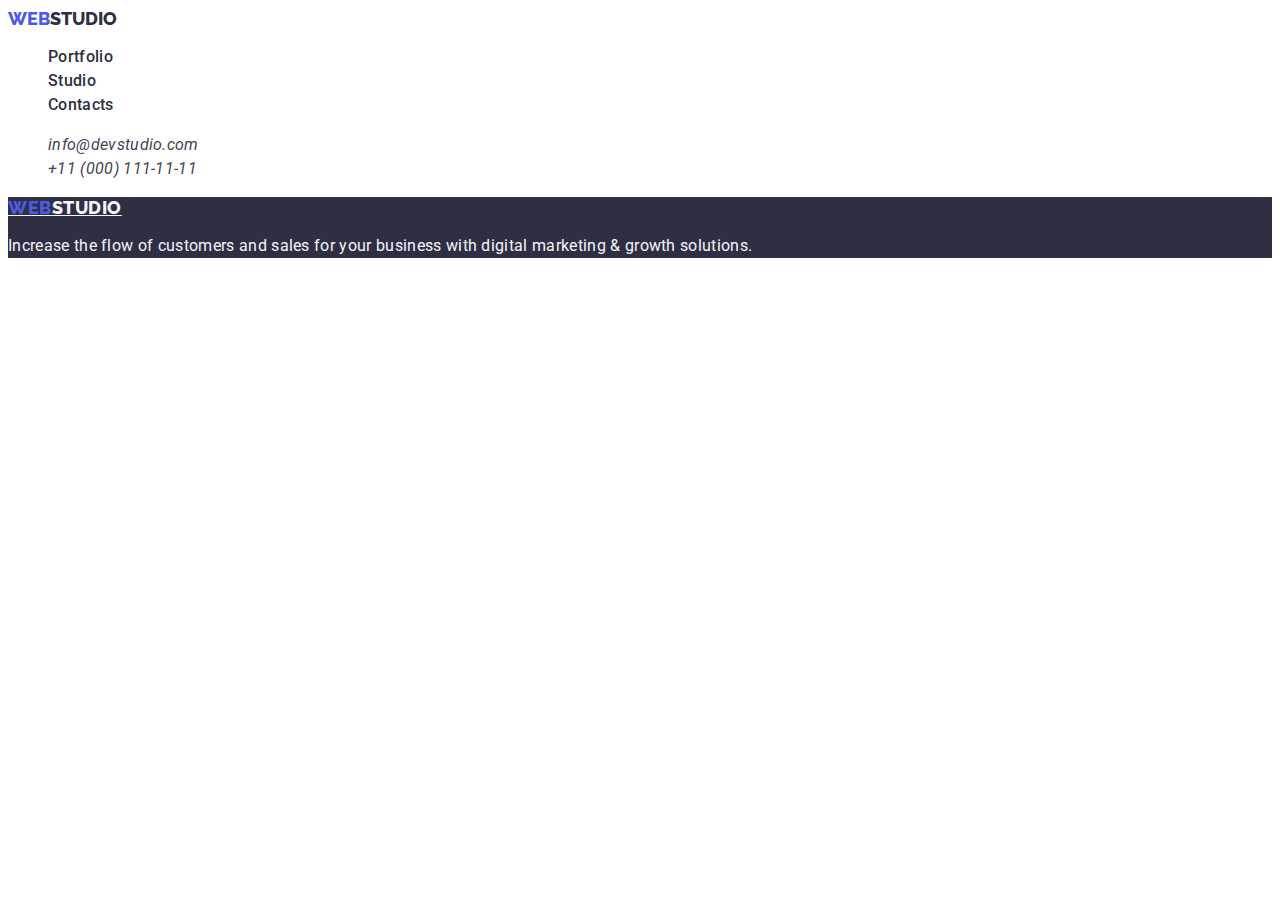
==== portfolio.html @ b65fc281 "first page finished" ====
<!DOCTYPE html>
<html lang="en">
  <head>
    <meta charset="UTF-8" />
    <meta http-equiv="X-UA-Compatible" content="IE=edge" />
    <meta name="viewport" content="width=device-width, initial-scale=1.0" />
    <link rel="preconnect" href="https://fonts.googleapis.com" />
    <link rel="preconnect" href="https://fonts.gstatic.com" crossorigin />
    <link
      href="https://fonts.googleapis.com/css2?family=Raleway:wght@800&family=Roboto:wght@400;500;700&display=swap"
      rel="stylesheet"
    />
    <title>Busines studio</title>
    <link rel="stylesheet" href="./css/styles.css" />
  </head>
  <body>
    <header class="header">
      <nav class="header-navigation">
        <a href="./index.html" class="header-logo link"
          ><span class="logo-span">Web</span>Studio</a
        >
        <ul class="header-menu list">
          <li>
            <a class="header-menu-item link" href="./portfolio.html"
              >Portfolio</a
            >
          </li>
          <li>
            <a class="header-menu-item link" href="./index.html">Studio</a>
          </li>
          <li><a class="header-menu-item link" href="contacts">Contacts</a></li>
        </ul>
      </nav>
      <address>
        <ul class="header-soc list">
          <li class="header-soc-item">
            <a class="header-soc-link link" href="mailto:info@devstudio.com"
              >info@devstudio.com</a
            >
          </li>
          <li class="header-soc-item">
            <a class="header-soc-link link" href="tel:+110001111111"
              >+11 (000) 111-11-11</a
            >
          </li>
        </ul>
      </address>
    </header>

    <main>
      <section class="sorting"></section>
    </main>

    <footer class="footer">
      <a class="footer-logo" href="./index.html"
        ><span class="logo-span">Web</span>Studio</a
      >
      <p class="footer-text">
        Increase the flow of customers and sales for your business with digital
        marketing & growth solutions.
      </p>
    </footer>
  </body>
</html>
---- css/styles.css ----
/* GENERAL */
body {
  font-family: Roboto, sans-serif;
  color: #2e2f42;
}

.link {
  text-decoration: none;
}
.list {
  list-style-type: none;
}

/* HEADER */

.header-logo {
  font-family: 'Raleway';
  font-weight: 800;
  font-size: 18px;
  line-height: 1.17;
  color: #2e2f42;
  text-transform: uppercase;
}
.logo-span {
  color: #4d5ae5;
}

.header-menu-item {
  font-weight: 500;
  font-size: 16px;
  line-height: 1.5;
  letter-spacing: 0.02em;
  color: #2e2f42;
}
.header-menu-item:active {
  color: #404bbf;
}

.header-soc-link {
  font-weight: 400;
  font-size: 16px;
  line-height: 1.5;
  letter-spacing: 0.02em;
  color: #434455;
}
.header-soc-link:active {
  color: #404bbf;
}
/* MAIN */
.hero {
  background-color: #2e2f42;
}
.hero-title {
  font-weight: 700;
  font-size: 56px;
  line-height: 1.07;
  letter-spacing: 0.02em;
  color: #ffffff;
  text-align: center;
}
.hero-btn {
  font-family: inherit;
  font-weight: 500;
  font-size: 16px;
  line-height: 1.5;
  letter-spacing: 0.04em;
  color: #ffffff;
  background-color: #4d5ae5;
  cursor: pointer;
  align-items: center;
}
.hero-btn:hover {
  background-color: #404bbf;
}
.main-subtitle {
  font-weight: 500;
  font-size: 20px;
  line-height: 1.2;
  letter-spacing: 0.02em;
}
.main-item-text {
  font-size: 16px;
  line-height: 1.5;
  letter-spacing: 0.02em;
  color: #434455;
}

.main-title {
  font-weight: 700;
  font-size: 36px;
  line-height: 1.11;
  text-align: center;
  letter-spacing: 0.02em;
  text-transform: capitalize;
}
.activity-title {
  font-weight: 700;
  font-size: 36px;
  line-height: 1.11;
  letter-spacing: 0.02em;
}

.team-subtitle,
.team-text {
  text-align: center;
}
.footer {
  background-color: #2e2f42;
}
.footer-logo {
  font-family: 'Raleway';
  font-weight: 800;
  font-size: 18px;
  line-height: 1.17;
  letter-spacing: 0.03em;
  color: #f4f4fd;
  text-transform: uppercase;
}

.footer-text {
  font-size: 16px;
  line-height: 1.5;
  letter-spacing: 0.02em;
  color: #f4f4fd;
}
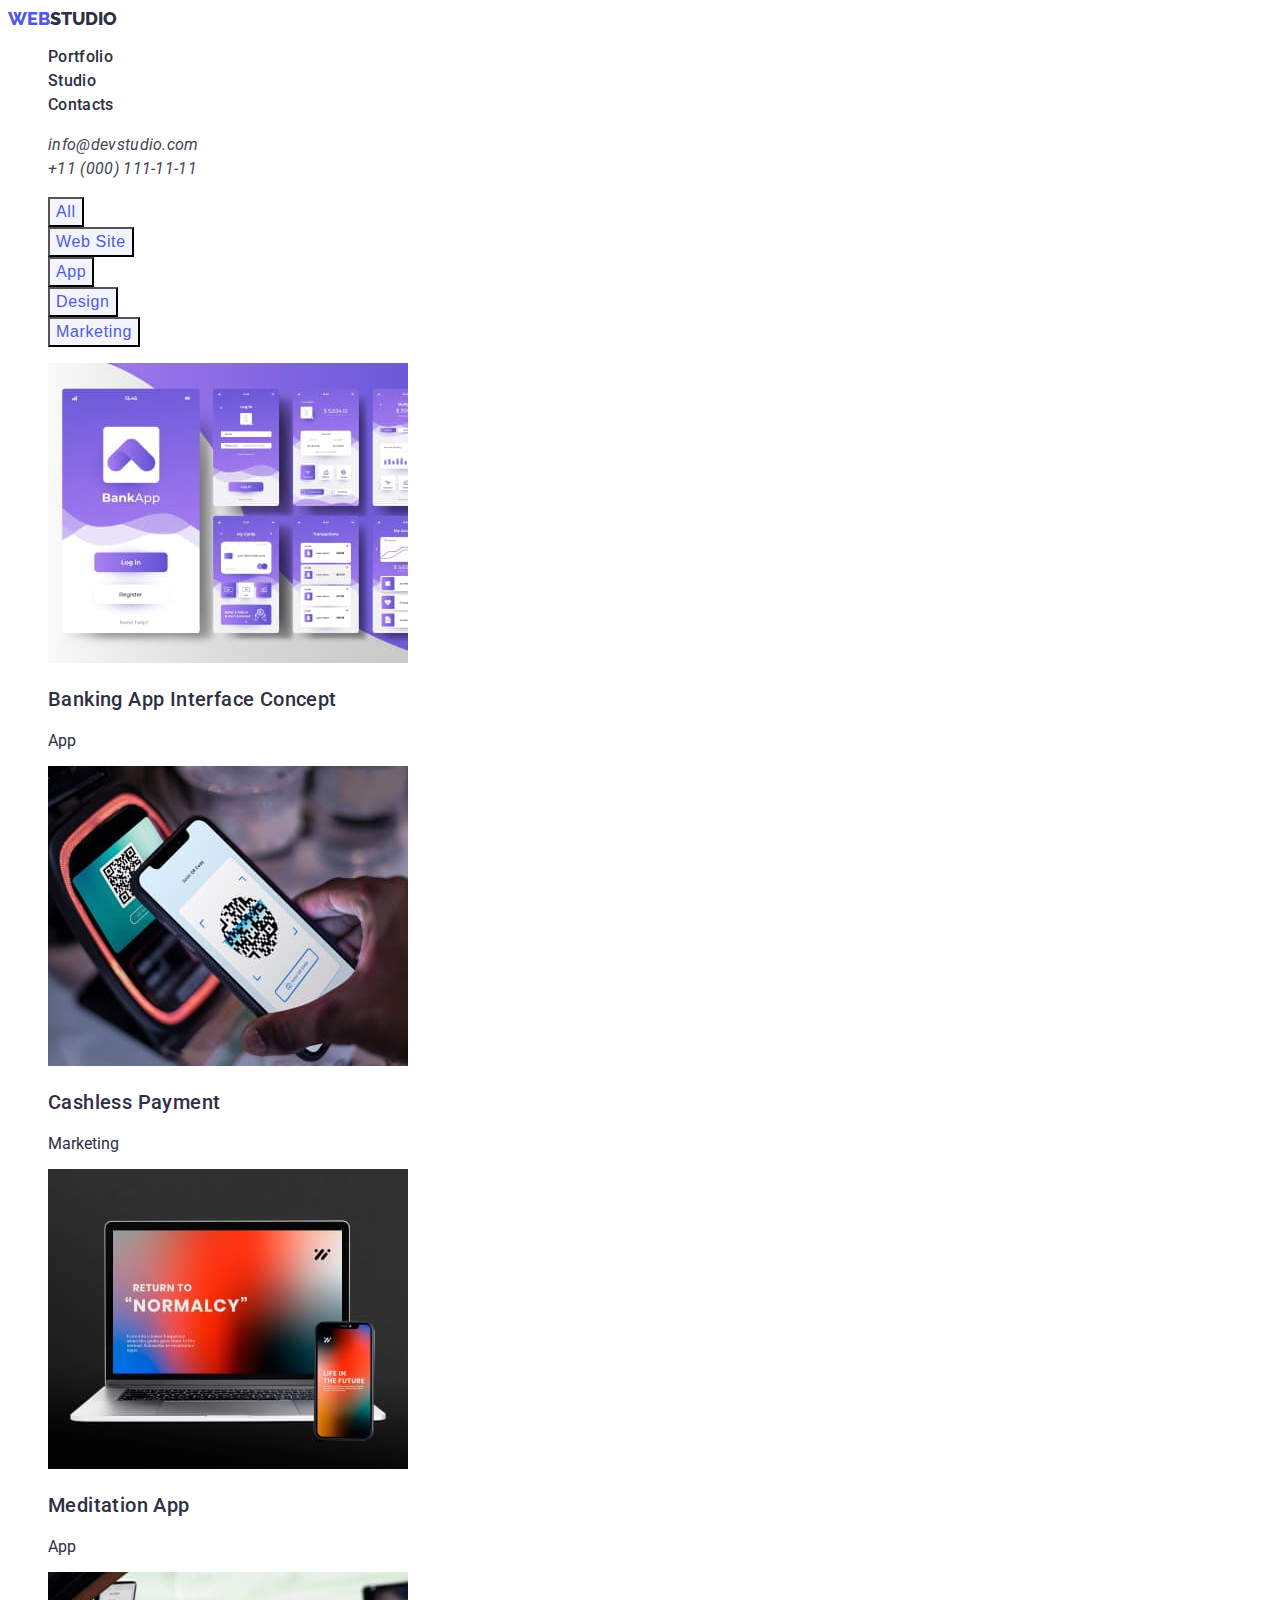
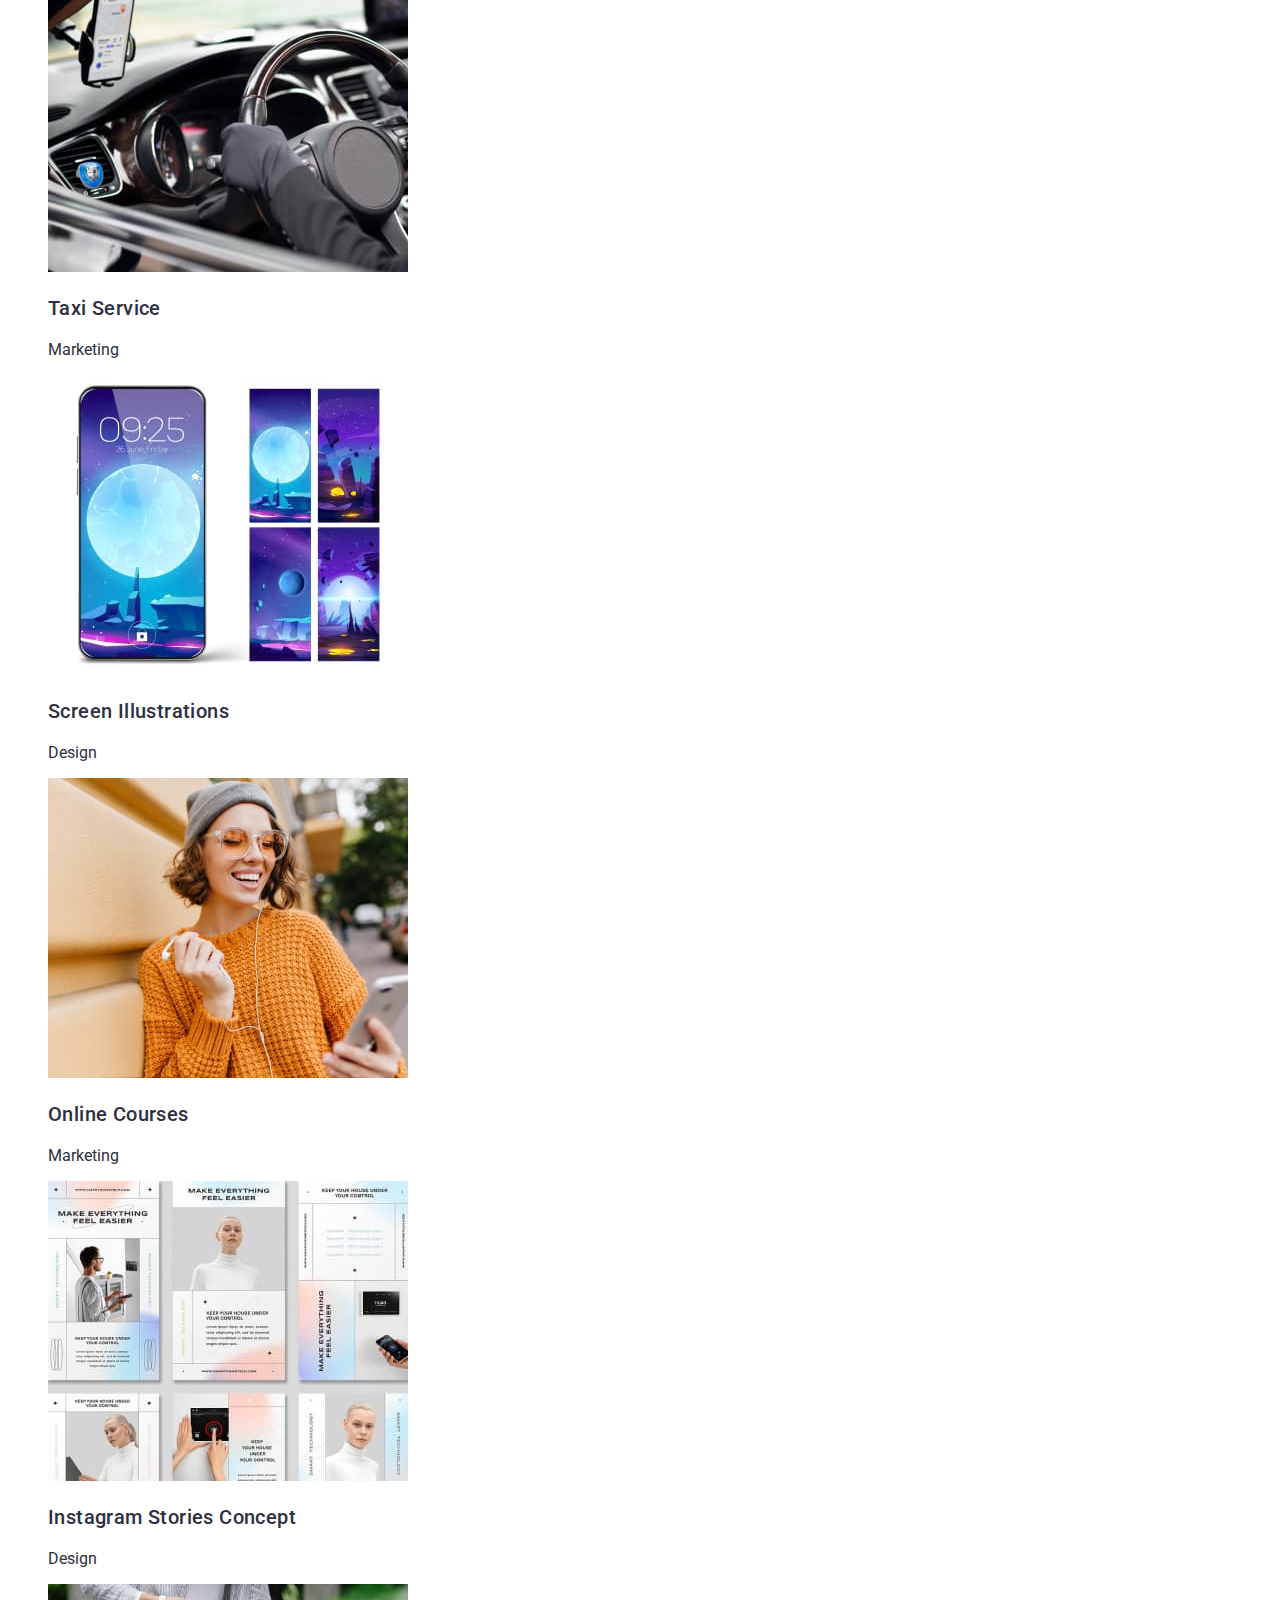
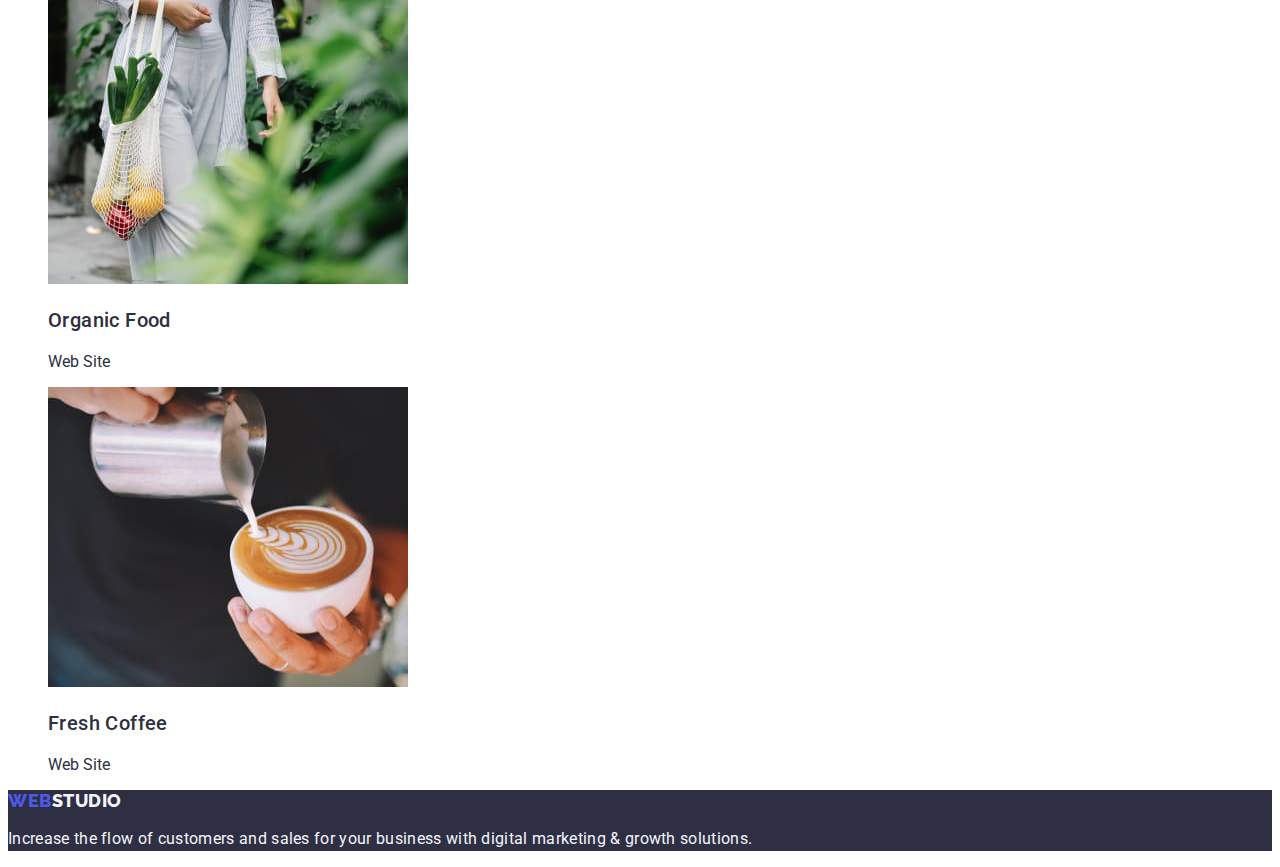
==== commit d18f5390: "final update" ====
--- a/portfolio.html
+++ b/portfolio.html
@@ -48,11 +48,73 @@
     </header>
 
     <main>
-      <section class="sorting"></section>
+      <section class="portfolio">
+        <ul class="portfolio-sorting list">
+          <li><button class="portfolio-btn" type="button">All</button></li>
+          <li>
+            <button class="portfolio-btn" type="button">Web Site</button>
+          </li>
+          <li><button class="portfolio-btn" type="button">App</button></li>
+          <li>
+            <button class="portfolio-btn" type="button">Design</button>
+          </li>
+          <li>
+            <button class="portfolio-btn" type="button">Marketing</button>
+          </li>
+        </ul>
+
+        <ul class="portfolio-list list">
+          <li>
+            <img src="./images/imgport1.jpg" alt="interface" />
+            <h3 class="main-subtitle">Banking App Interface Concept</h3>
+            <p class="main-text">App</p>
+          </li>
+          <li>
+            <img src="./images/imgport.jpg" alt="phone pay" />
+            <h3 class="main-subtitle">Cashless Payment</h3>
+            <p class="main-text">Marketing</p>
+          </li>
+          <li>
+            <img src="./images/imgport2.jpg" alt="devices" />
+            <h3 class="main-subtitle">Meditation App</h3>
+            <p class="main-text">App</p>
+          </li>
+          <li>
+            <img src="./images/imgport4.jpg" alt="car" />
+            <h3 class="main-subtitle">Taxi Service</h3>
+            <p class="main-text">Marketing</p>
+          </li>
+          <li>
+            <img src="./images/imgport5.jpg" alt="wallpaper" />
+            <h3 class="main-subtitle">Screen Illustrations</h3>
+            <p class="main-text">Design</p>
+          </li>
+          <li>
+            <img src="./images/imgport6.jpg" alt="girl talking on the phone " />
+            <h3 class="main-subtitle">Online Courses</h3>
+            <p class="main-text">Marketing</p>
+          </li>
+          <li>
+            <img src="./images/imgport7.jpg" alt="design examle" />
+            <h3 class="main-subtitle">Instagram Stories Concept</h3>
+            <p class="main-text">Design</p>
+          </li>
+          <li>
+            <img src="./images/imgport8.jpg" alt="vegetables" />
+            <h3 class="main-subtitle">Organic Food</h3>
+            <p class="main-text">Web Site</p>
+          </li>
+          <li>
+            <img src="./images/imgport9.jpg" alt="cup of coffee" />
+            <h3 class="main-subtitle">Fresh Coffee</h3>
+            <p class="main-text">Web Site</p>
+          </li>
+        </ul>
+      </section>
     </main>
 
     <footer class="footer">
-      <a class="footer-logo" href="./index.html"
+      <a class="footer-logo link" href="./index.html"
         ><span class="logo-span">Web</span>Studio</a
       >
       <p class="footer-text">
--- a/css/styles.css
+++ b/css/styles.css
@@ -123,3 +123,26 @@
   letter-spacing: 0.02em;
   color: #f4f4fd;
 }
+
+/* PORTFOLIO */
+
+.portfolio {
+}
+.portfolio-sorting {
+}
+
+.portfolio-btn {
+  font-weight: 500;
+  font-size: 16px;
+  line-height: 1.5;
+  text-align: center;
+  letter-spacing: 0.04em;
+  color: #4d5ae5;
+  background-color: #f4f4fd;
+  cursor: pointer;
+}
+
+.portfolio-btn:hover {
+  color: #ffffff;
+  background-color: #404bbf;
+}
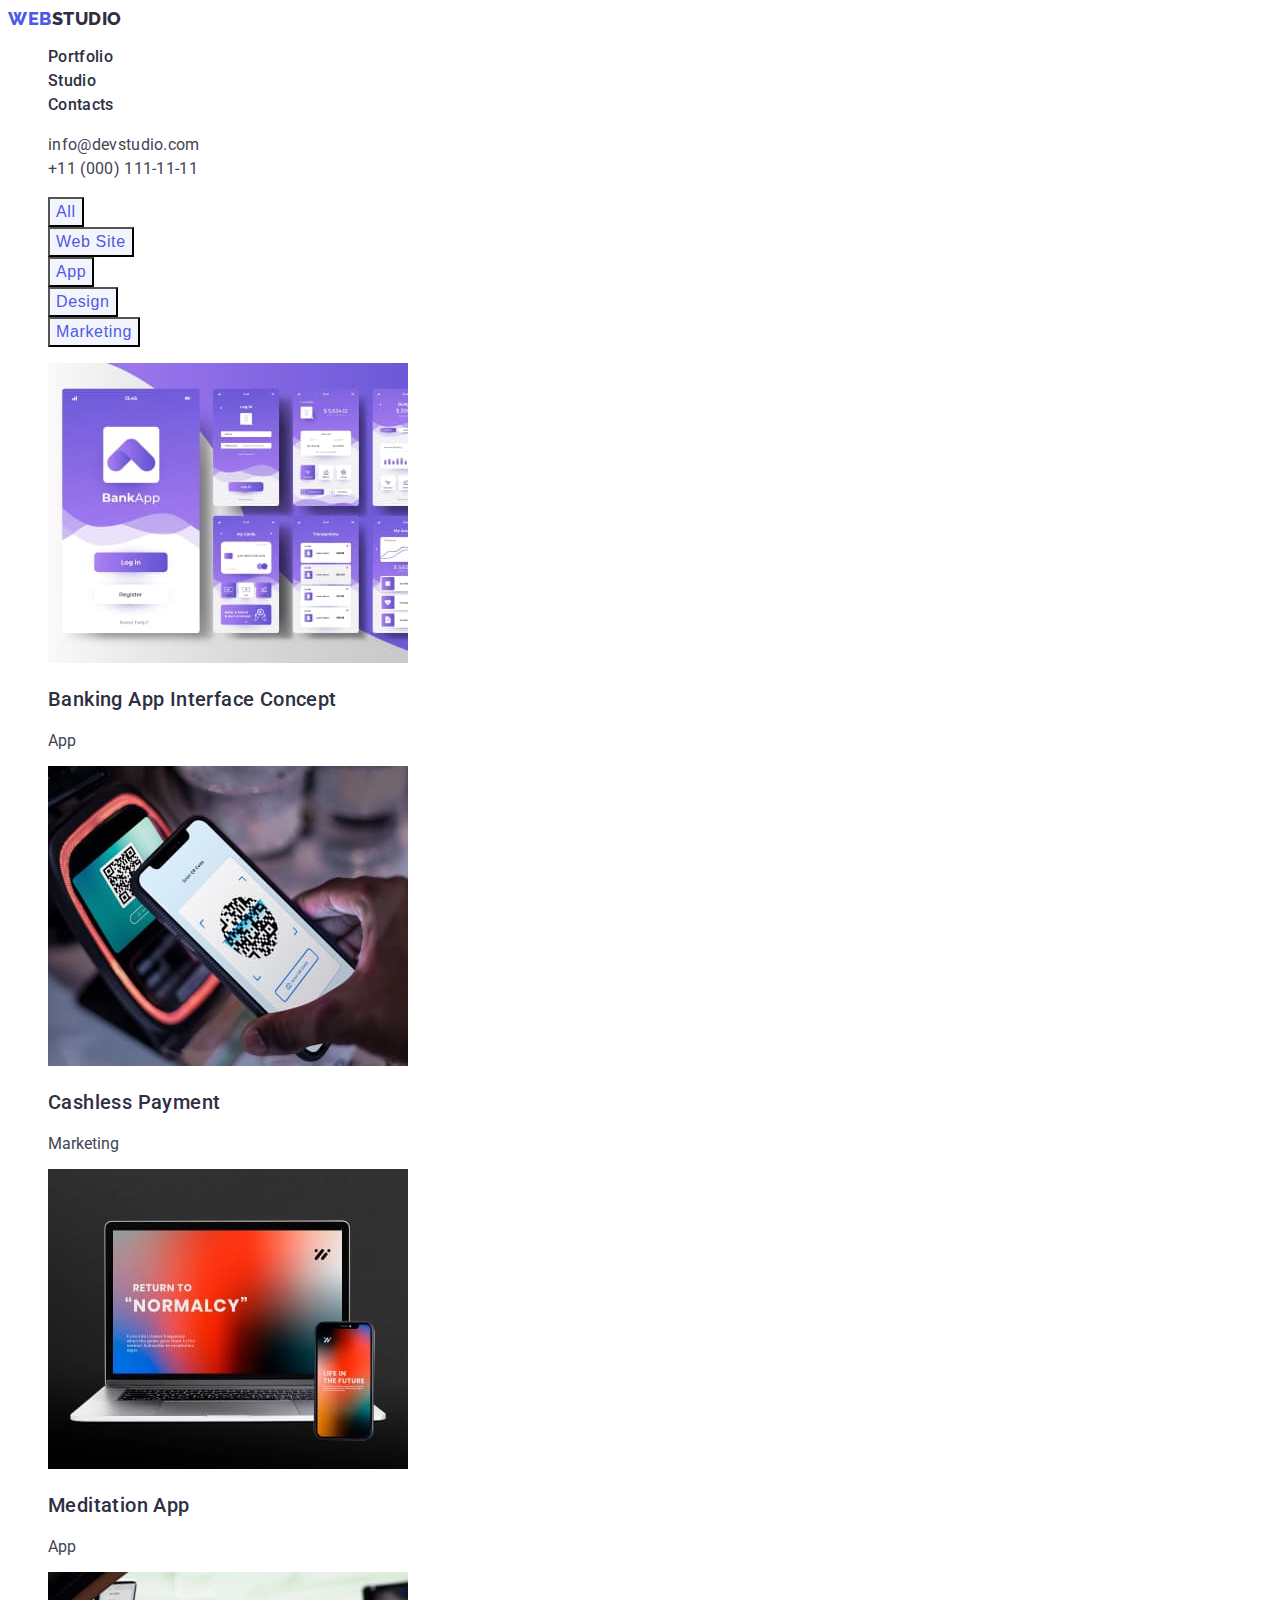
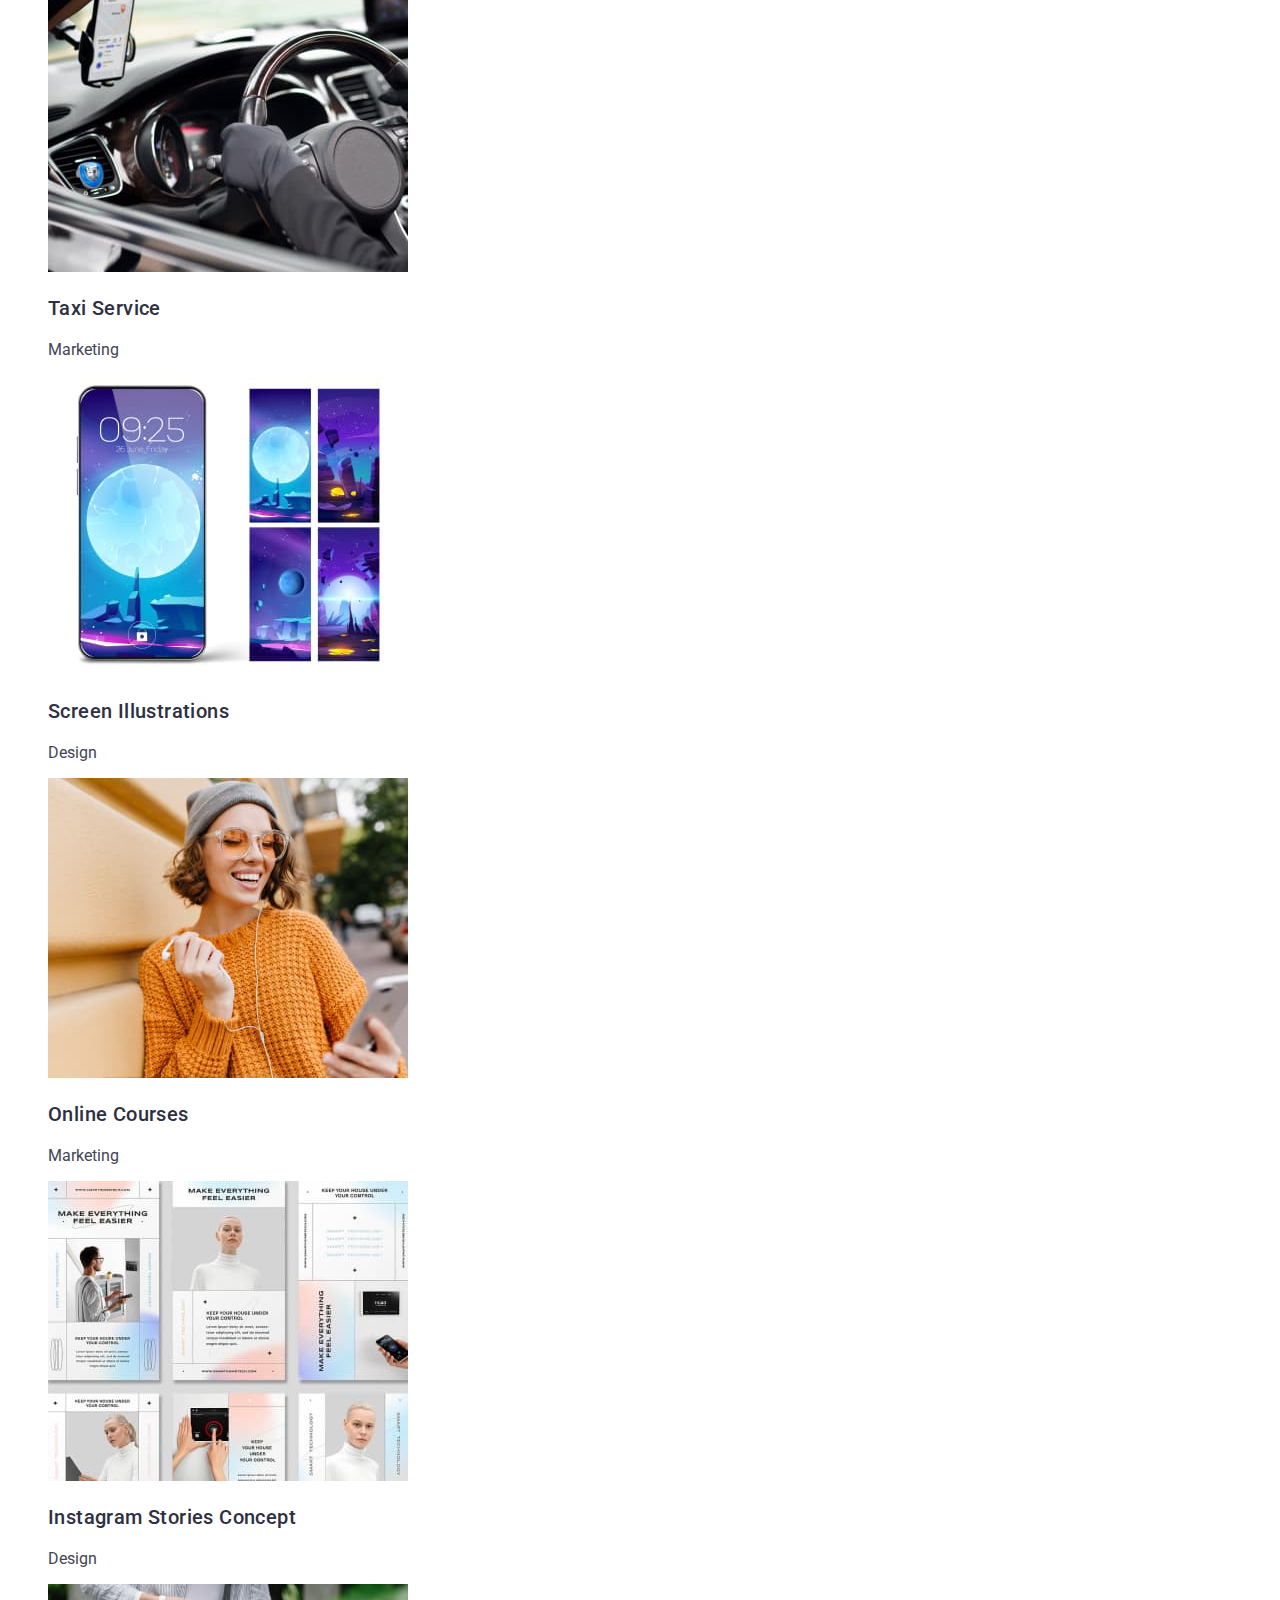
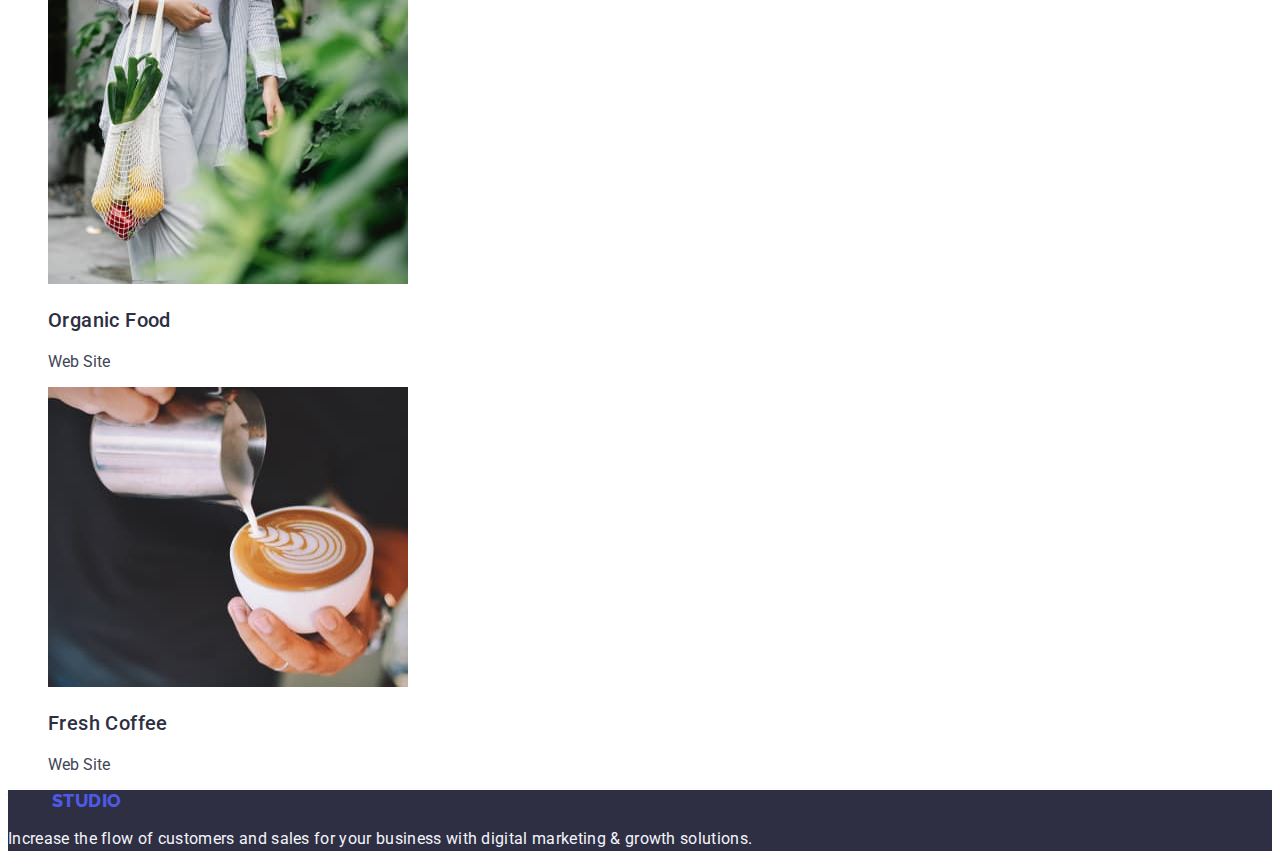
==== commit 2d67af6e: "finale update 2.0" ====
--- a/portfolio.html
+++ b/portfolio.html
@@ -17,7 +17,7 @@
     <header class="header">
       <nav class="header-navigation">
         <a href="./index.html" class="header-logo link"
-          ><span class="logo-span">Web</span>Studio</a
+          >Web<span class="logo-span">Studio</span></a
         >
         <ul class="header-menu list">
           <li>
@@ -28,10 +28,10 @@
           <li>
             <a class="header-menu-item link" href="./index.html">Studio</a>
           </li>
-          <li><a class="header-menu-item link" href="contacts">Contacts</a></li>
+          <li><a class="header-menu-item link" href="">Contacts</a></li>
         </ul>
       </nav>
-      <address>
+      <address class="address">
         <ul class="header-soc list">
           <li class="header-soc-item">
             <a class="header-soc-link link" href="mailto:info@devstudio.com"
@@ -48,6 +48,7 @@
     </header>
 
     <main>
+      <h1 style="display: none">title</h1>
       <section class="portfolio">
         <ul class="portfolio-sorting list">
           <li><button class="portfolio-btn" type="button">All</button></li>
--- a/css/styles.css
+++ b/css/styles.css
@@ -1,7 +1,13 @@
 /* GENERAL */
+:root {
+  --interactive-color: #404bbf;
+  --title-text-color: #2e2f42;
+}
+
 body {
   font-family: Roboto, sans-serif;
-  color: #2e2f42;
+  color: #434455;
+  background-color: #ffffff;
 }
 
 .link {
@@ -14,15 +20,16 @@
 /* HEADER */
 
 .header-logo {
-  font-family: 'Raleway';
+  font-family: 'Raleway', sans-serif;
   font-weight: 800;
   font-size: 18px;
   line-height: 1.17;
-  color: #2e2f42;
+  letter-spacing: 0.03em;
+  color: #4d5ae5;
   text-transform: uppercase;
 }
 .logo-span {
-  color: #4d5ae5;
+  color: var(--title-text-color);
 }
 
 .header-menu-item {
@@ -30,12 +37,19 @@
   font-size: 16px;
   line-height: 1.5;
   letter-spacing: 0.02em;
-  color: #2e2f42;
+  color: var(--title-text-color);
 }
-.header-menu-item:active {
-  color: #404bbf;
+.header-menu-item:hover {
+  color: var(--interactive-color);
 }
 
+.header-menu-item:active {
+  color: var(--interactive-color);
+}
+
+.address {
+  font-style: normal;
+}
 .header-soc-link {
   font-weight: 400;
   font-size: 16px;
@@ -43,12 +57,15 @@
   letter-spacing: 0.02em;
   color: #434455;
 }
+.header-soc-link:hover {
+  color: var(--interactive-color);
+}
 .header-soc-link:active {
-  color: #404bbf;
+  color: var(--interactive-color);
 }
 /* MAIN */
 .hero {
-  background-color: #2e2f42;
+  background-color: var(--title-text-color);
 }
 .hero-title {
   font-weight: 700;
@@ -67,22 +84,24 @@
   color: #ffffff;
   background-color: #4d5ae5;
   cursor: pointer;
-  align-items: center;
 }
 .hero-btn:hover {
-  background-color: #404bbf;
+  background-color: var(--interactive-color);
+}
+.hero-btn:active {
+  background-color: var(--interactive-color);
 }
 .main-subtitle {
   font-weight: 500;
   font-size: 20px;
   line-height: 1.2;
   letter-spacing: 0.02em;
+  color: var(--title-text-color);
 }
 .main-item-text {
   font-size: 16px;
   line-height: 1.5;
   letter-spacing: 0.02em;
-  color: #434455;
 }
 
 .main-title {
@@ -92,6 +111,7 @@
   text-align: center;
   letter-spacing: 0.02em;
   text-transform: capitalize;
+  color: var(--title-text-color);
 }
 .activity-title {
   font-weight: 700;
@@ -99,21 +119,26 @@
   line-height: 1.11;
   letter-spacing: 0.02em;
 }
-
+.team {
+  background-color: #f4f4fd;
+}
+.team-list-item {
+  background-color: #ffffff;
+}
 .team-subtitle,
 .team-text {
   text-align: center;
 }
 .footer {
-  background-color: #2e2f42;
+  background-color: var(--title-text-color);
 }
 .footer-logo {
-  font-family: 'Raleway';
+  font-family: 'Raleway', sans-serif;
   font-weight: 800;
   font-size: 18px;
   line-height: 1.17;
   letter-spacing: 0.03em;
-  color: #f4f4fd;
+  color: #4d5ae5;
   text-transform: uppercase;
 }
 
@@ -144,5 +169,5 @@
 
 .portfolio-btn:hover {
   color: #ffffff;
-  background-color: #404bbf;
+  background-color: var(--interactive-color);
 }
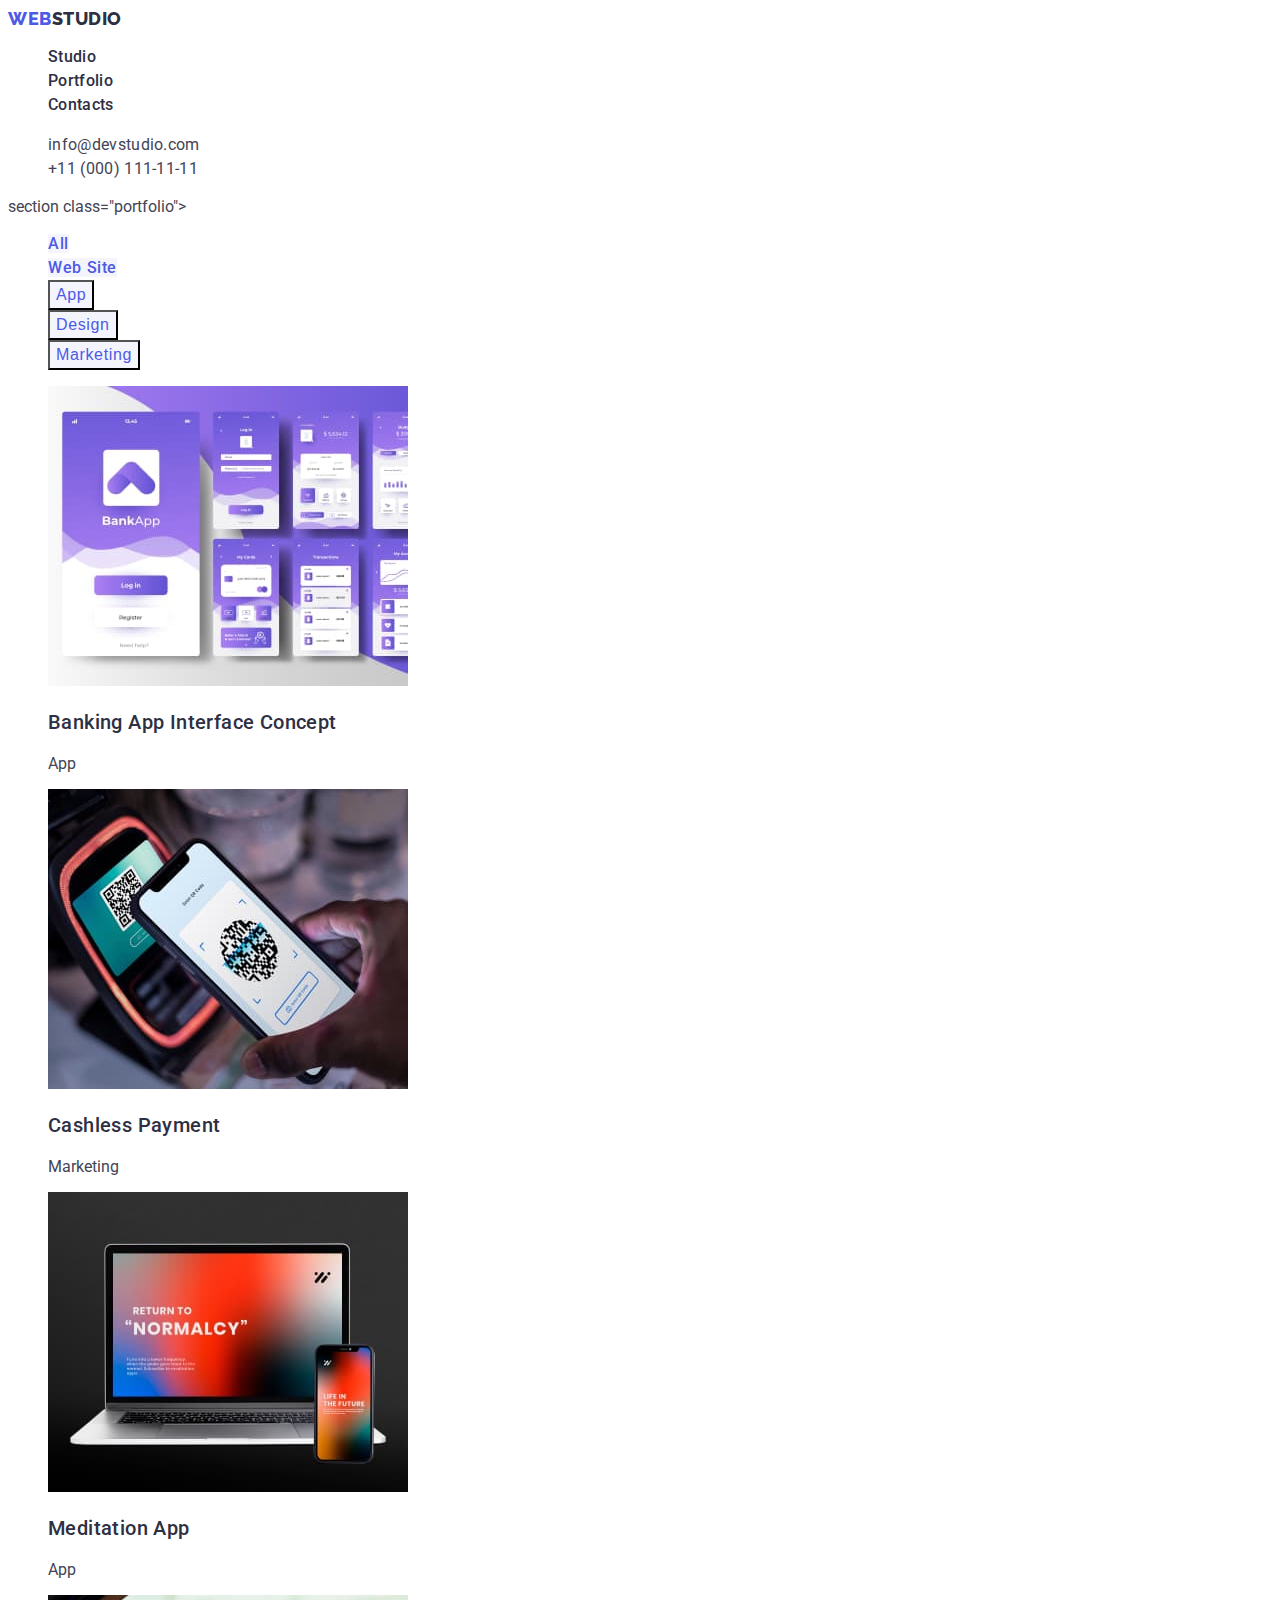
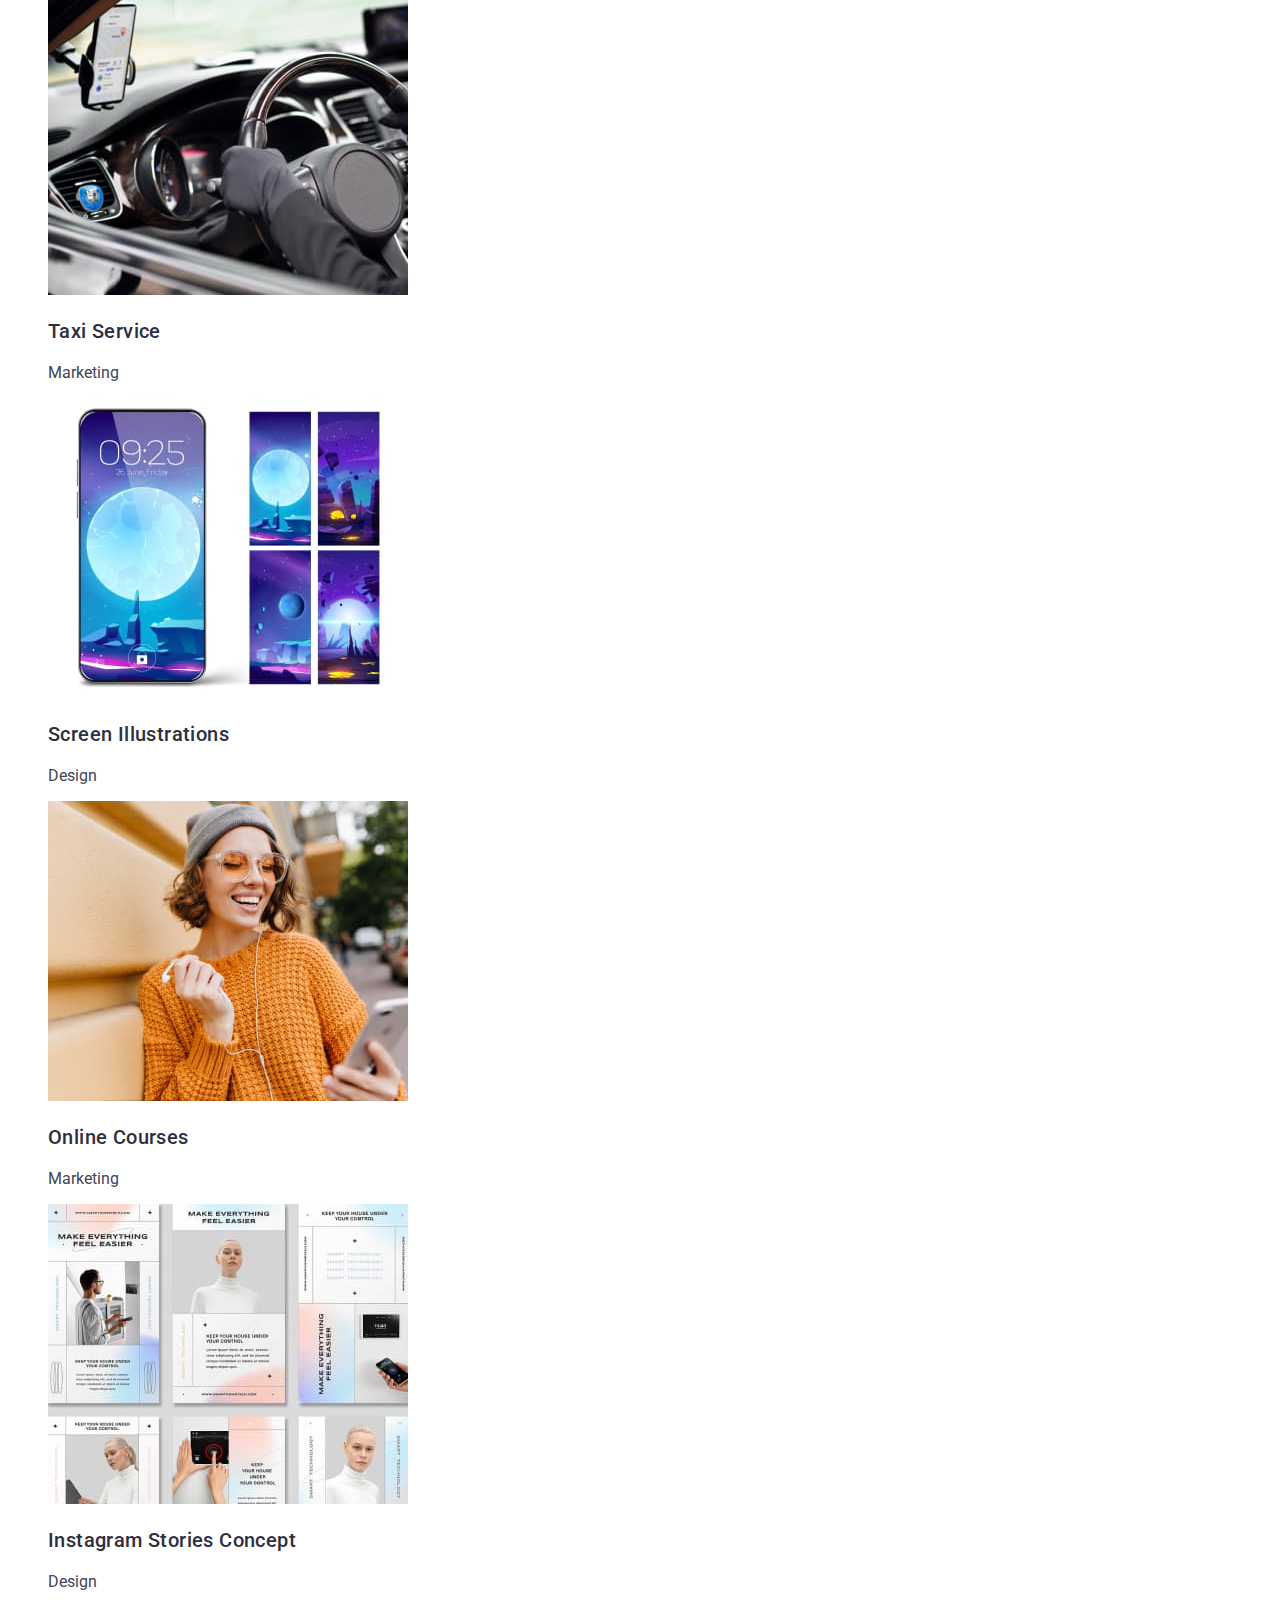
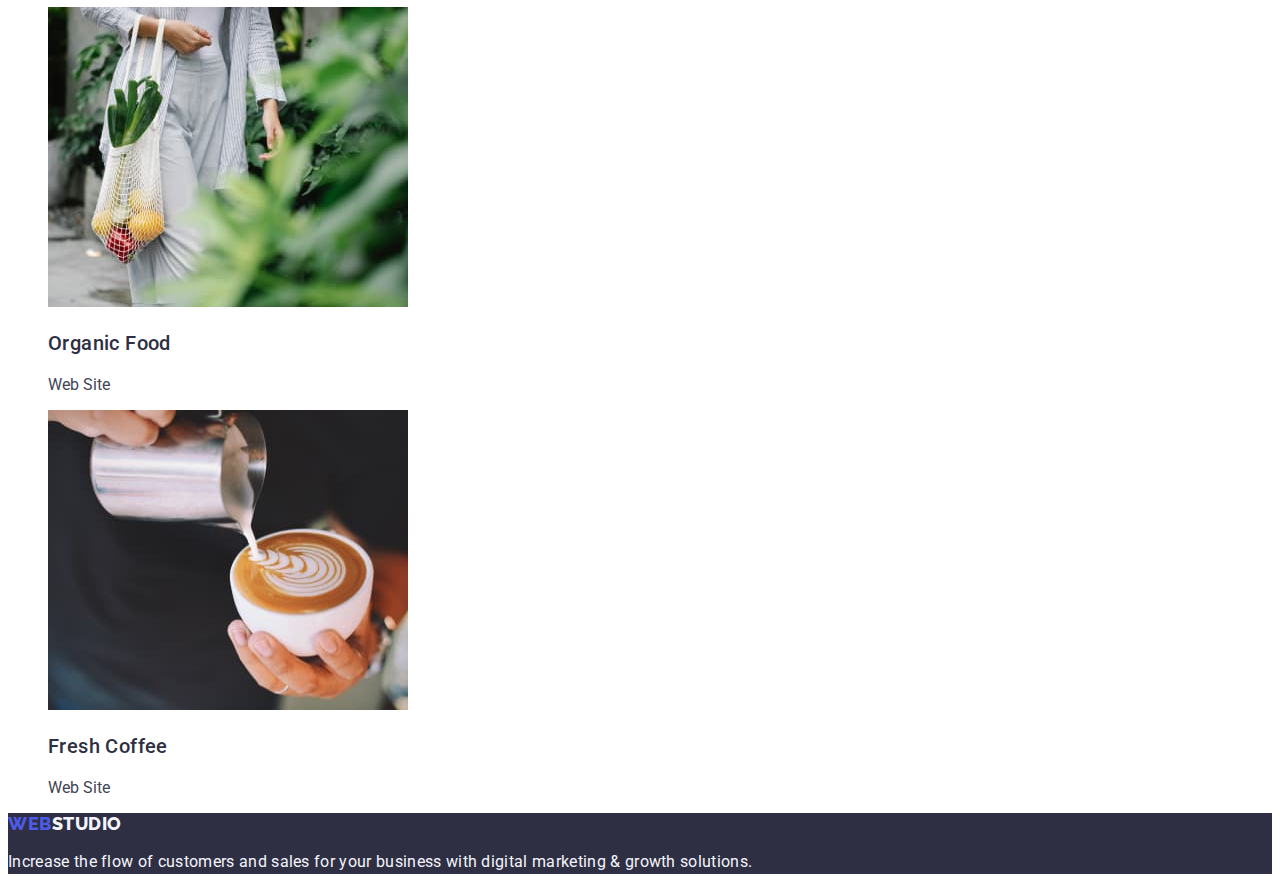
==== commit 5756b9bd: "update 1" ====
--- a/portfolio.html
+++ b/portfolio.html
@@ -16,19 +16,19 @@
   <body>
     <header class="header">
       <nav class="header-navigation">
-        <a href="./index.html" class="header-logo link"
-          >Web<span class="logo-span">Studio</span></a
+        <a href="./index.html" class="logo link"
+          >Web<span class="header-logo">Studio</span></a
         >
         <ul class="header-menu list">
+          <li>
+            <a class="header-menu-item link" href="./index.html">Studio</a>
+          </li>
           <li>
             <a class="header-menu-item link" href="./portfolio.html"
               >Portfolio</a
             >
           </li>
-          <li>
-            <a class="header-menu-item link" href="./index.html">Studio</a>
-          </li>
-          <li><a class="header-menu-item link" href="">Contacts</a></li>
+          <li><a class="header-menu-item link" href="contacts">Contacts</a></li>
         </ul>
       </nav>
       <address class="address">
@@ -48,12 +48,12 @@
     </header>
 
     <main>
+        section class="portfolio"></section>
       <h1 style="display: none">title</h1>
-      <section class="portfolio">
         <ul class="portfolio-sorting list">
-          <li><button class="portfolio-btn" type="button">All</button></li>
+          <li><buttontype="button" class="portfolio-btn" >All</buttontype=></li>
           <li>
-            <button class="portfolio-btn" type="button">Web Site</button>
+            <buttontype="button" class="portfolio-btn" >Web Site</buttontype=>
           </li>
           <li><button class="portfolio-btn" type="button">App</button></li>
           <li>
@@ -115,8 +115,8 @@
     </main>
 
     <footer class="footer">
-      <a class="footer-logo link" href="./index.html"
-        ><span class="logo-span">Web</span>Studio</a
+      <a class="logo link" href="./index.html"
+        >Web<span class="footer-logo">Studio</span></a
       >
       <p class="footer-text">
         Increase the flow of customers and sales for your business with digital
--- a/css/styles.css
+++ b/css/styles.css
@@ -19,7 +19,7 @@
 
 /* HEADER */
 
-.header-logo {
+.logo {
   font-family: 'Raleway', sans-serif;
   font-weight: 800;
   font-size: 18px;
@@ -28,7 +28,7 @@
   color: #4d5ae5;
   text-transform: uppercase;
 }
-.logo-span {
+.header-logo {
   color: var(--title-text-color);
 }
 
@@ -43,7 +43,7 @@
   color: var(--interactive-color);
 }
 
-.header-menu-item:active {
+.header-menu-item:focus {
   color: var(--interactive-color);
 }
 
@@ -60,7 +60,7 @@
 .header-soc-link:hover {
   color: var(--interactive-color);
 }
-.header-soc-link:active {
+.header-soc-link:focus {
   color: var(--interactive-color);
 }
 /* MAIN */
@@ -88,7 +88,7 @@
 .hero-btn:hover {
   background-color: var(--interactive-color);
 }
-.hero-btn:active {
+.hero-btn:focus {
   background-color: var(--interactive-color);
 }
 .main-subtitle {
@@ -133,13 +133,7 @@
   background-color: var(--title-text-color);
 }
 .footer-logo {
-  font-family: 'Raleway', sans-serif;
-  font-weight: 800;
-  font-size: 18px;
-  line-height: 1.17;
-  letter-spacing: 0.03em;
-  color: #4d5ae5;
-  text-transform: uppercase;
+  color: #f4f4fd;
 }
 
 .footer-text {
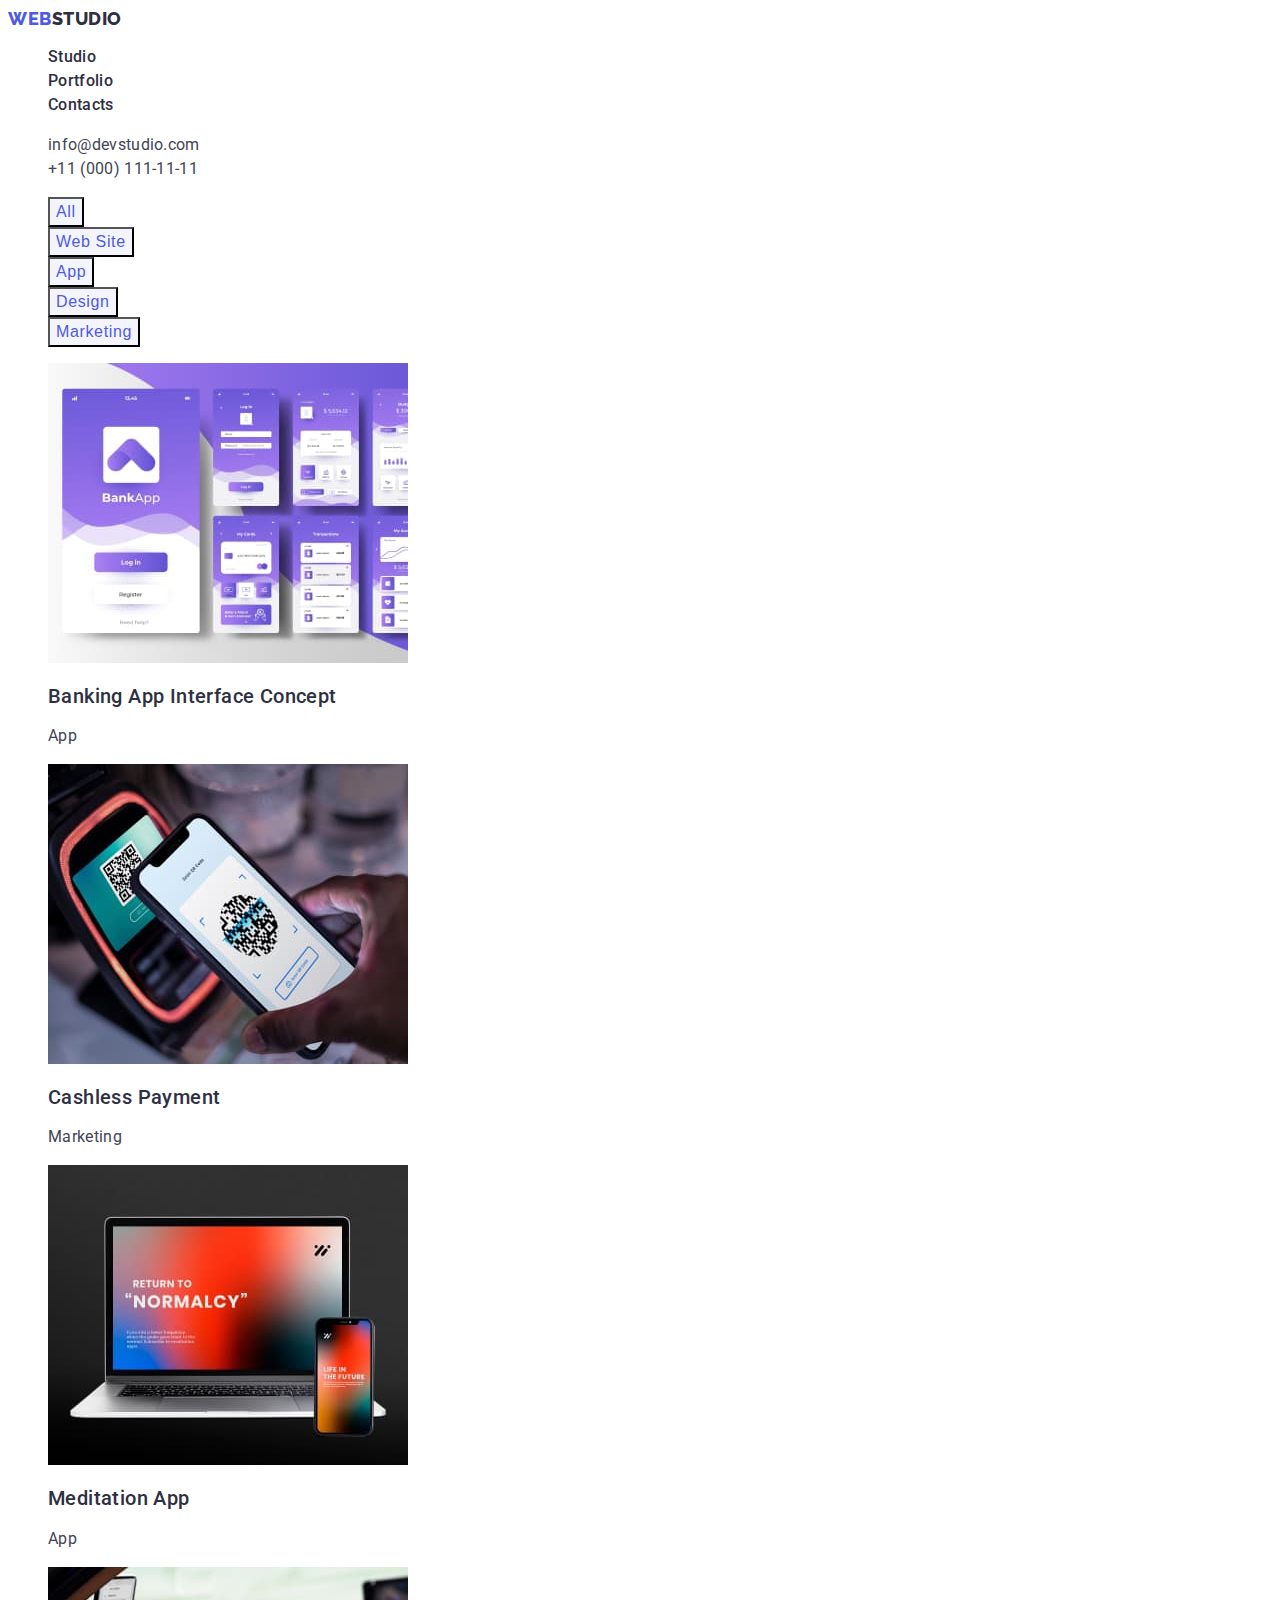
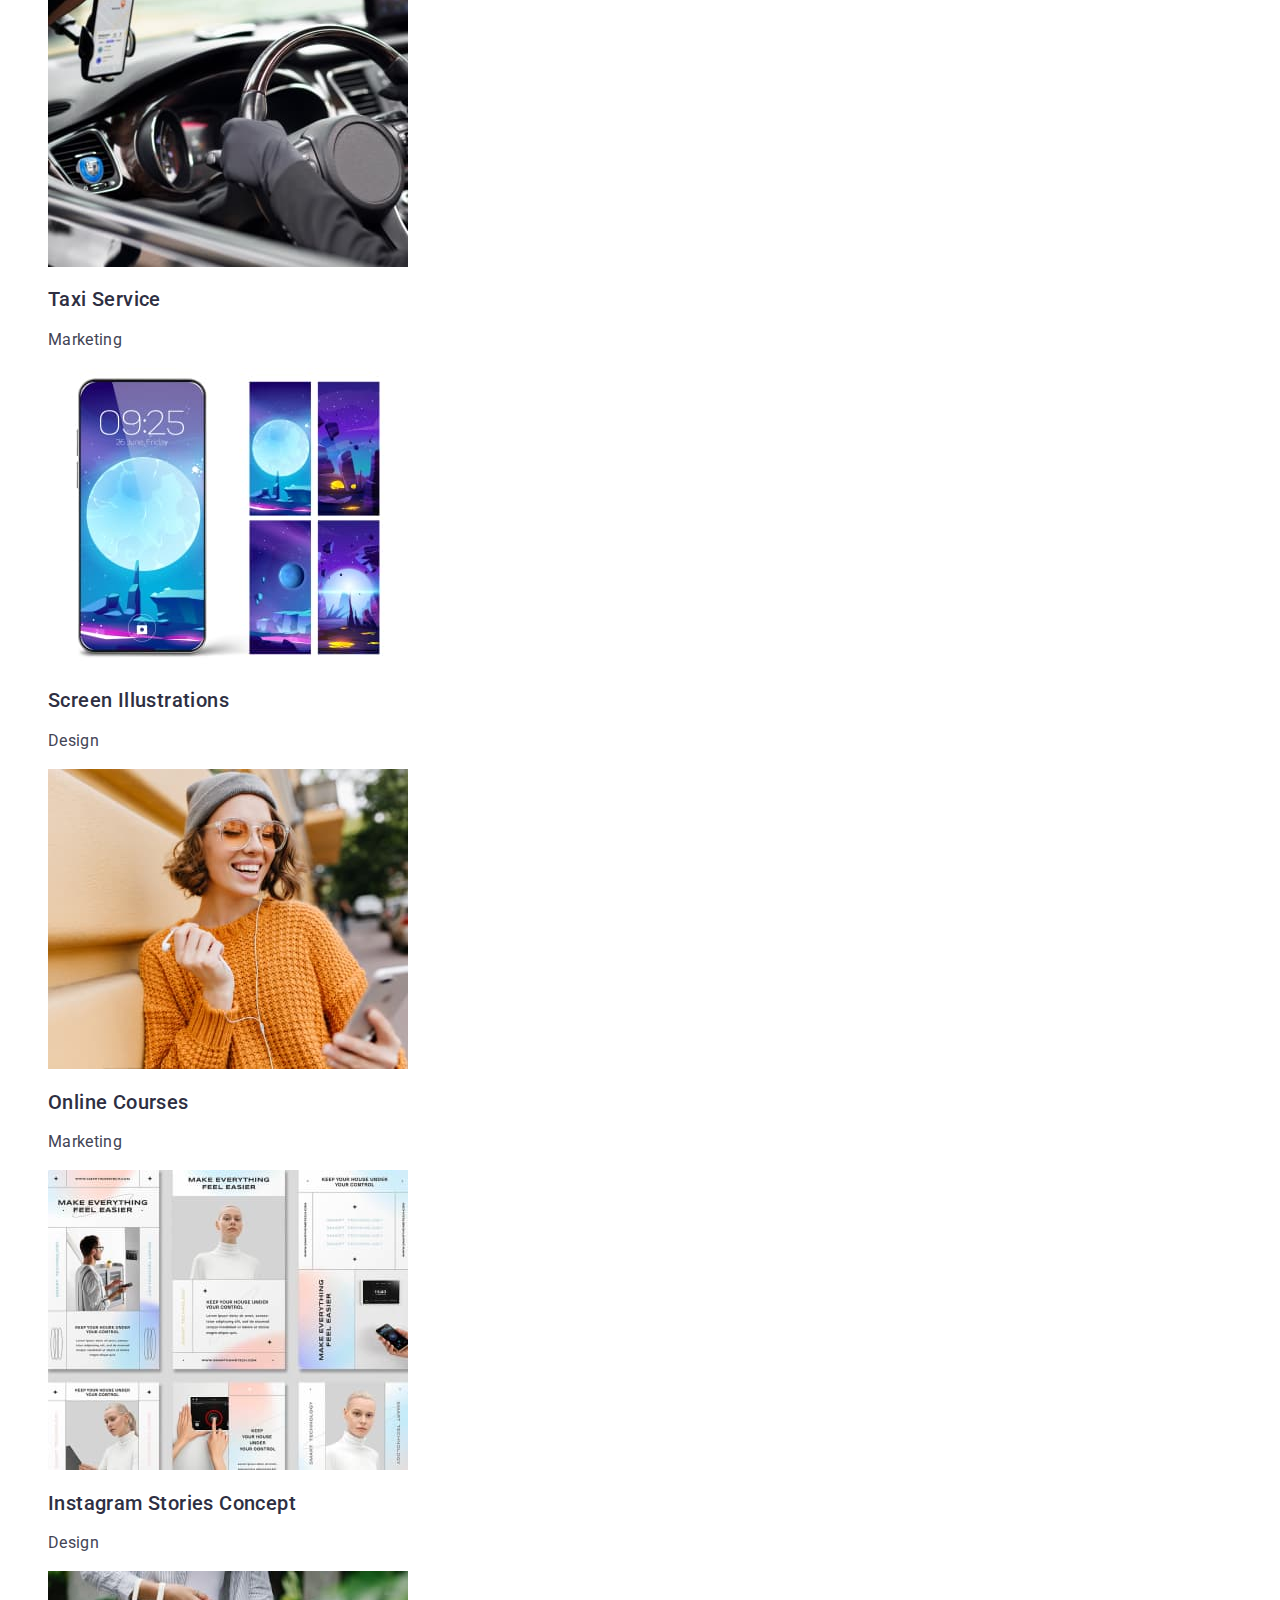
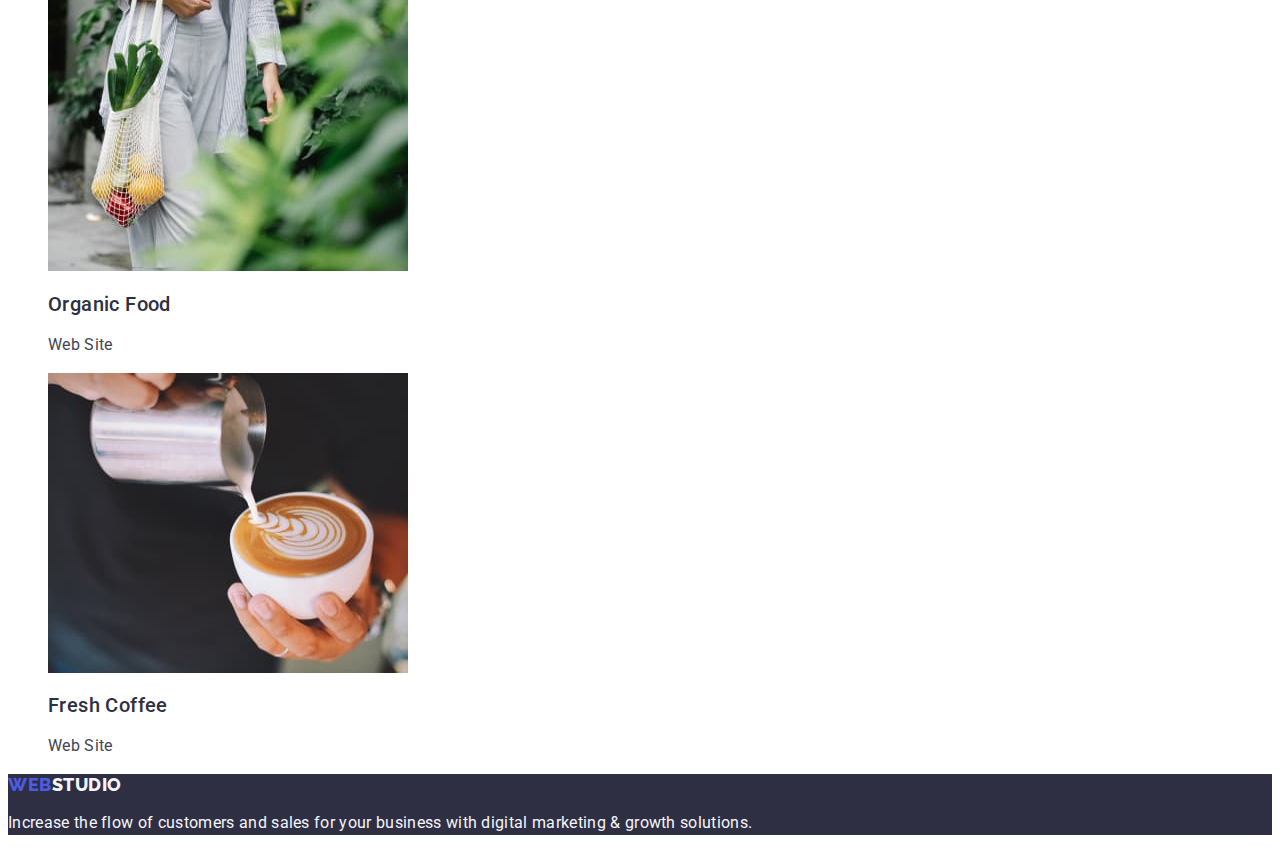
==== commit 5c4a63dc: "update 1.2" ====
--- a/portfolio.html
+++ b/portfolio.html
@@ -48,12 +48,13 @@
     </header>
 
     <main>
-        section class="portfolio"></section>
+        <section class="portfolio"></section>
       <h1 style="display: none">title</h1>
+    
         <ul class="portfolio-sorting list">
-          <li><buttontype="button" class="portfolio-btn" >All</buttontype=></li>
+          <li><button type="button" class="portfolio-btn" >All</button></li>
           <li>
-            <buttontype="button" class="portfolio-btn" >Web Site</buttontype=>
+            <button class="portfolio-btn" type="button">Web Site</button>
           </li>
           <li><button class="portfolio-btn" type="button">App</button></li>
           <li>
@@ -66,49 +67,67 @@
 
         <ul class="portfolio-list list">
           <li>
-            <img src="./images/imgport1.jpg" alt="interface" />
-            <h3 class="main-subtitle">Banking App Interface Concept</h3>
-            <p class="main-text">App</p>
+            <a href="" class="link">
+                <img src="./images/imgport1.jpg" alt="interface" />
+                <h2 class="main-subtitle">Banking App Interface Concept</h2>
+                <p class="main-item-text">App</p>
+            </a>
           </li>
           <li>
-            <img src="./images/imgport.jpg" alt="phone pay" />
-            <h3 class="main-subtitle">Cashless Payment</h3>
-            <p class="main-text">Marketing</p>
+            <a href="" class="link">
+                <img src="./images/imgport.jpg" alt="phone pay" />
+                <h2 class="main-subtitle">Cashless Payment</h2>
+                <p class="main-item-text">Marketing</p>
+            </a>
           </li>
           <li>
-            <img src="./images/imgport2.jpg" alt="devices" />
-            <h3 class="main-subtitle">Meditation App</h3>
-            <p class="main-text">App</p>
+            <a href="" class="link">
+                <img src="./images/imgport2.jpg" alt="devices" />
+                <h2 class="main-subtitle">Meditation App</h2>
+                <p class="main-item-text">App</p>
+            </a>
           </li>
           <li>
-            <img src="./images/imgport4.jpg" alt="car" />
-            <h3 class="main-subtitle">Taxi Service</h3>
-            <p class="main-text">Marketing</p>
+            <a href="" class="link">
+                <img src="./images/imgport4.jpg" alt="car" />
+                <h2 class="main-subtitle">Taxi Service</h2>
+                <p class="main-item-text">Marketing</p>
+            </a>
           </li>
           <li>
-            <img src="./images/imgport5.jpg" alt="wallpaper" />
-            <h3 class="main-subtitle">Screen Illustrations</h3>
-            <p class="main-text">Design</p>
+            <a href="" class="link">
+                <img src="./images/imgport5.jpg" alt="wallpaper" />
+                <h2 class="main-subtitle">Screen Illustrations</h2>
+                <p class="main-item-text">Design</p>
+            </a>
           </li>
           <li>
-            <img src="./images/imgport6.jpg" alt="girl talking on the phone " />
-            <h3 class="main-subtitle">Online Courses</h3>
-            <p class="main-text">Marketing</p>
+            <a href="" class="link">
+                <img src="./images/imgport6.jpg" alt="girl talking on the phone " />
+                <h2 class="main-subtitle">Online Courses</h2>
+                <p class="main-item-text">Marketing</p>
+            </a>
           </li>
           <li>
-            <img src="./images/imgport7.jpg" alt="design examle" />
-            <h3 class="main-subtitle">Instagram Stories Concept</h3>
-            <p class="main-text">Design</p>
+            <a href="" class="link">
+                <img src="./images/imgport7.jpg" alt="design examle" />
+                <h2 class="main-subtitle">Instagram Stories Concept</h2>
+                <p class="main-item-text">Design</p>
+            </a>
           </li>
           <li>
-            <img src="./images/imgport8.jpg" alt="vegetables" />
-            <h3 class="main-subtitle">Organic Food</h3>
-            <p class="main-text">Web Site</p>
+            <a href="" class="link">
+                <img src="./images/imgport8.jpg" alt="vegetables" />
+                <h2 class="main-subtitle">Organic Food</h2>
+                <p class="main-item-text">Web Site</p>
+            </a>
           </li>
           <li>
-            <img src="./images/imgport9.jpg" alt="cup of coffee" />
-            <h3 class="main-subtitle">Fresh Coffee</h3>
-            <p class="main-text">Web Site</p>
+            <a href="" class="link">
+                <img src="./images/imgport9.jpg" alt="cup of coffee" />
+                <h2 class="main-subtitle">Fresh Coffee</h2>
+                <p class="main-item-text">Web Site</p>
+            </a>
           </li>
         </ul>
       </section>
--- a/css/styles.css
+++ b/css/styles.css
@@ -102,6 +102,7 @@
   font-size: 16px;
   line-height: 1.5;
   letter-spacing: 0.02em;
+  color: #434455;
 }
 
 .main-title {
@@ -165,3 +166,8 @@
   color: #ffffff;
   background-color: var(--interactive-color);
 }
+
+.portfolio-btn:focus {
+  color: #ffffff;
+  background-color: var(--interactive-color);
+}
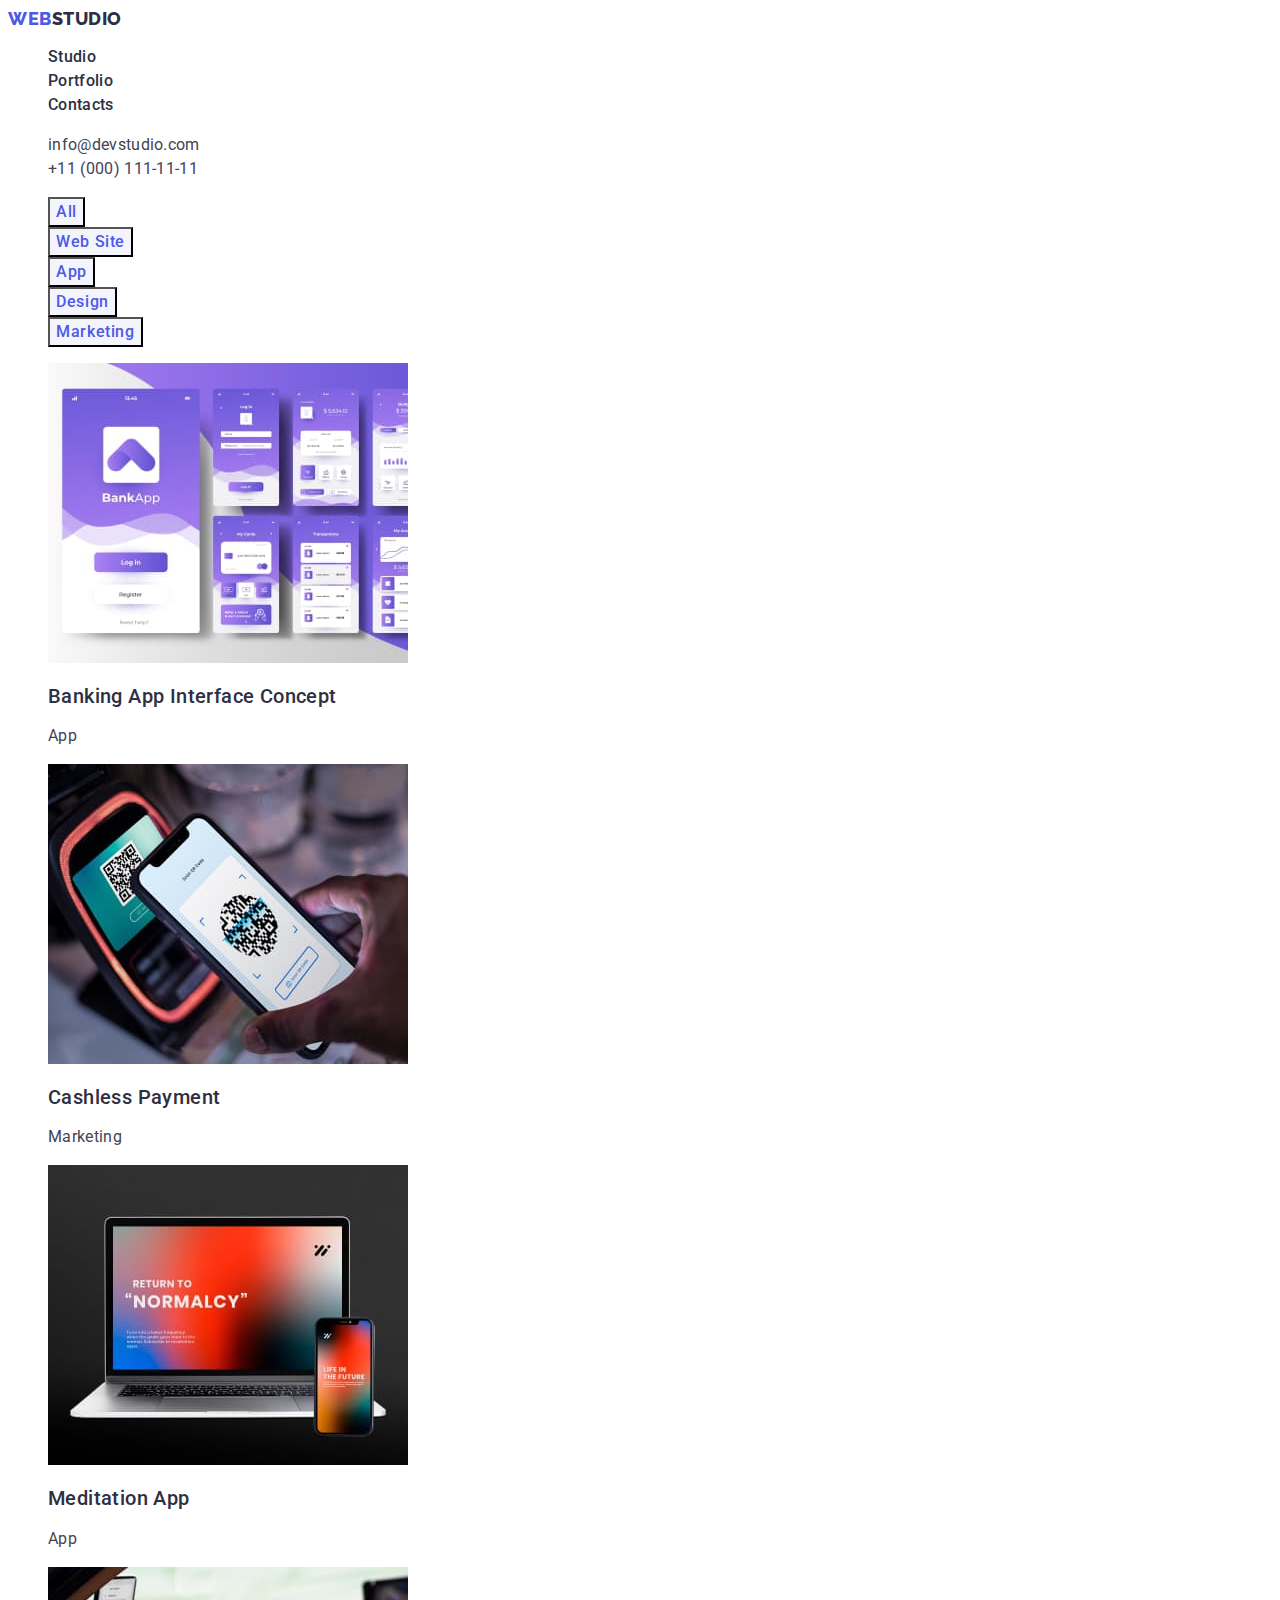
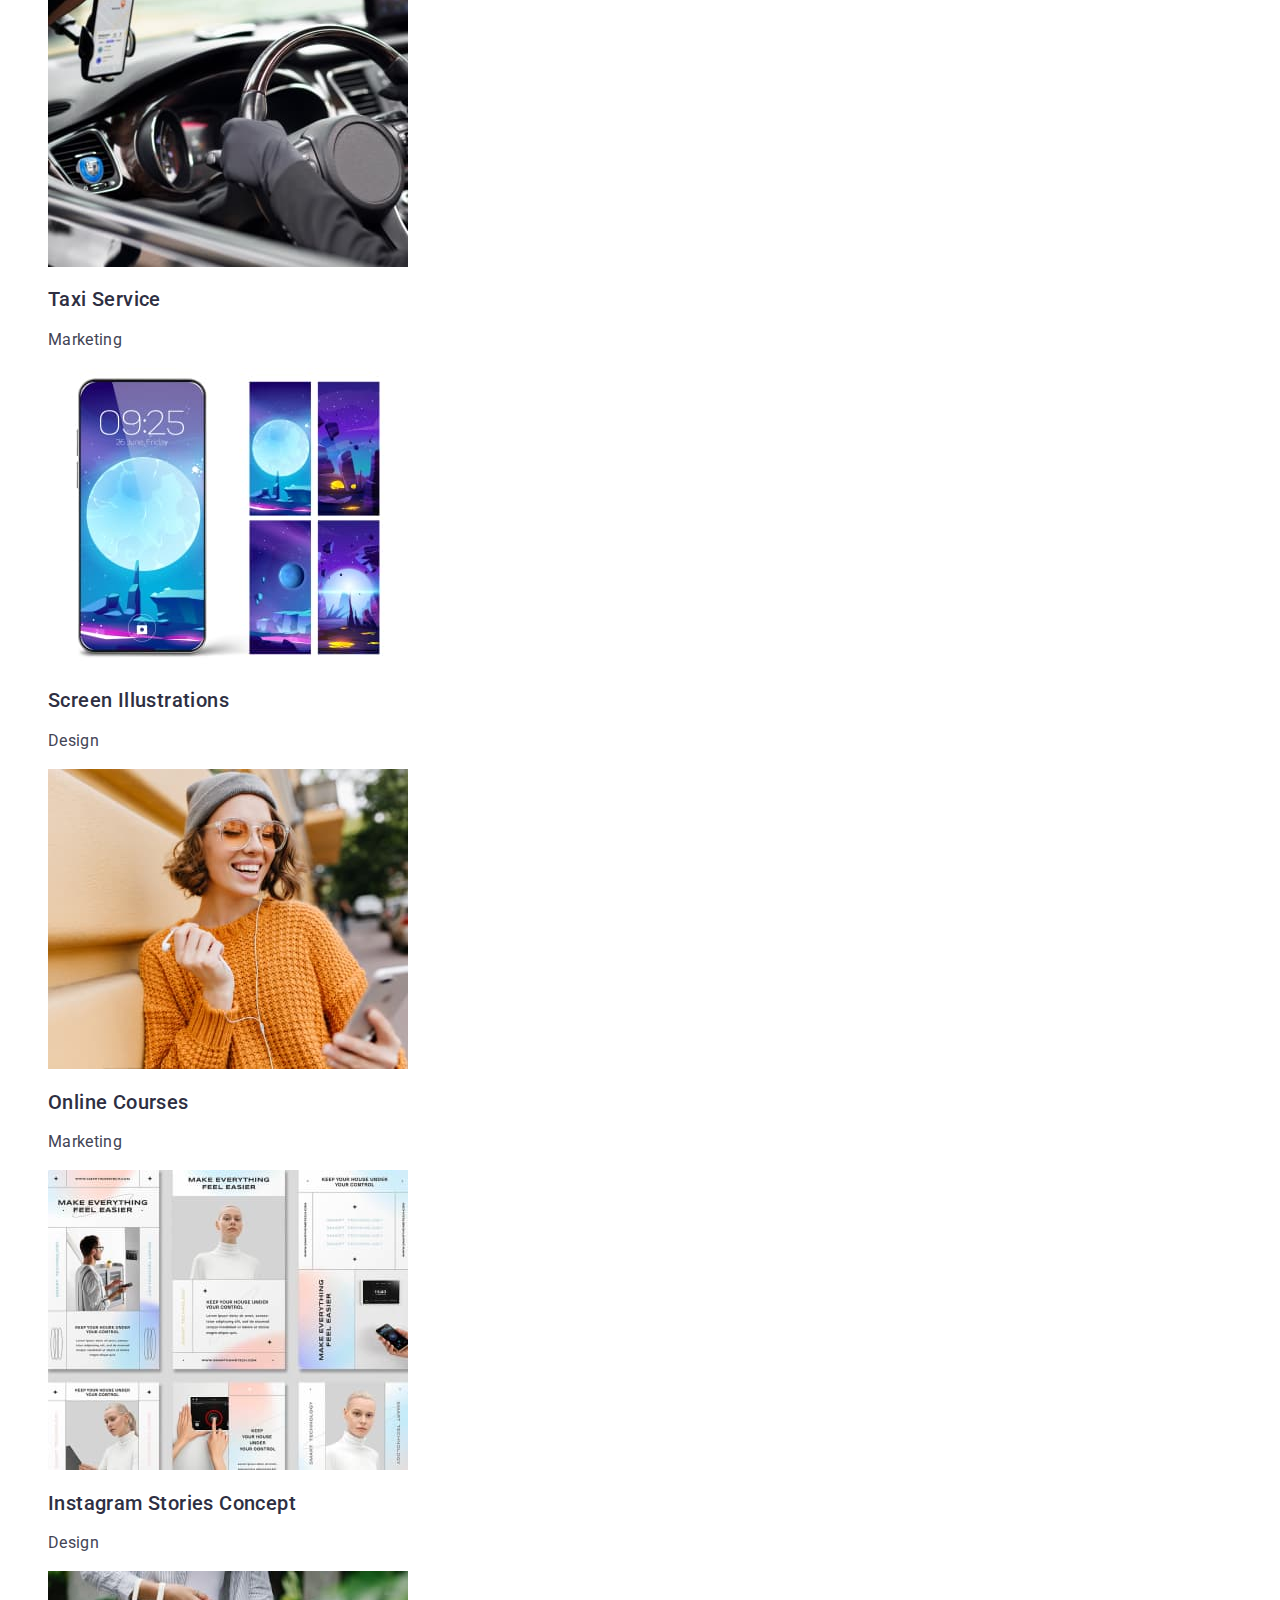
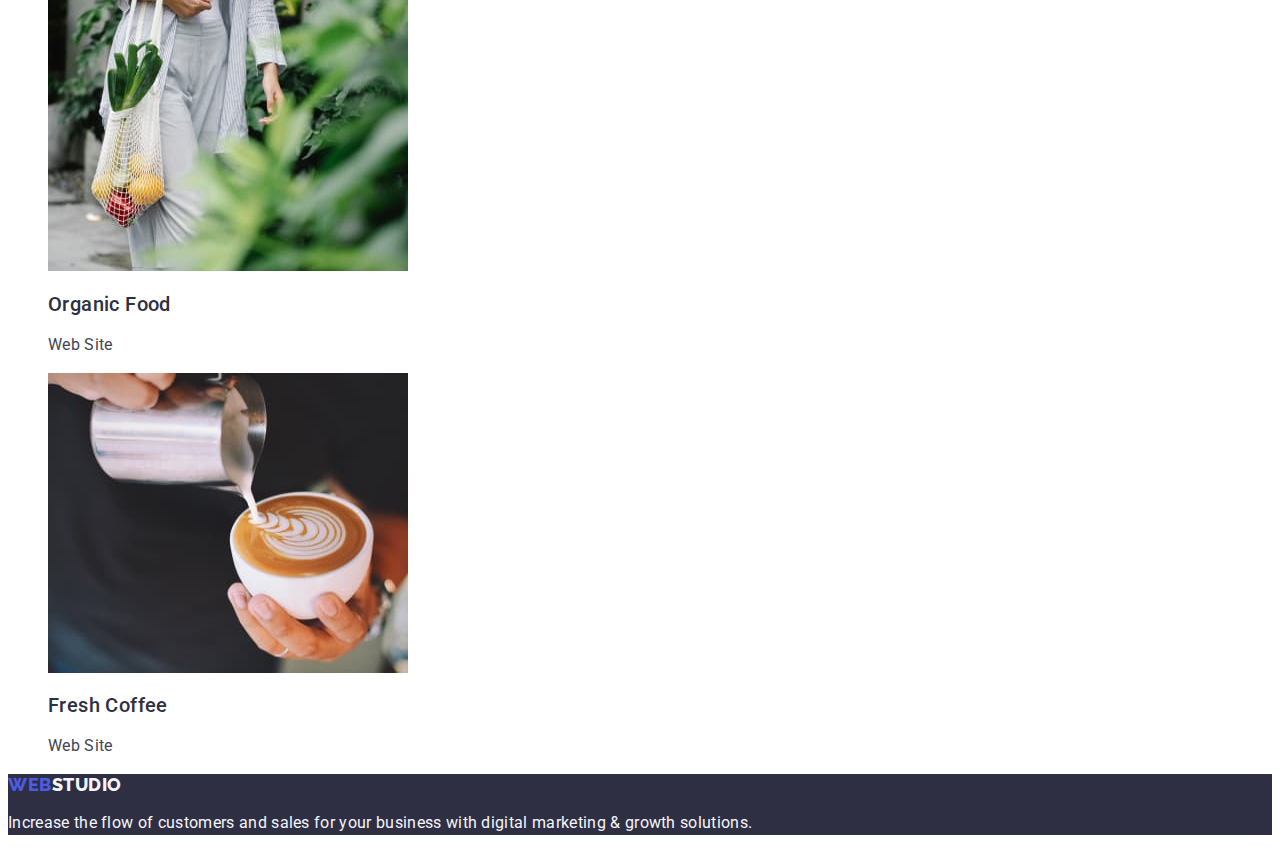
==== commit dea9ce47: "finale update 100" ====
--- a/portfolio.html
+++ b/portfolio.html
@@ -28,7 +28,7 @@
               >Portfolio</a
             >
           </li>
-          <li><a class="header-menu-item link" href="contacts">Contacts</a></li>
+          <li><a class="header-menu-item link" href="">Contacts</a></li>
         </ul>
       </nav>
       <address class="address">
@@ -48,11 +48,11 @@
     </header>
 
     <main>
-        <section class="portfolio"></section>
-      <h1 style="display: none">title</h1>
-    
+      <section class="portfolio">
+        <h1 style="display: none">title</h1>
+
         <ul class="portfolio-sorting list">
-          <li><button type="button" class="portfolio-btn" >All</button></li>
+          <li><button type="button" class="portfolio-btn">All</button></li>
           <li>
             <button class="portfolio-btn" type="button">Web Site</button>
           </li>
@@ -68,65 +68,77 @@
         <ul class="portfolio-list list">
           <li>
             <a href="" class="link">
-                <img src="./images/imgport1.jpg" alt="interface" />
-                <h2 class="main-subtitle">Banking App Interface Concept</h2>
-                <p class="main-item-text">App</p>
+              <img width="360" src="./images/imgport1.jpg" alt="interface" />
+              <h2 class="main-subtitle">Banking App Interface Concept</h2>
+              <p class="main-item-text">App</p>
             </a>
           </li>
           <li>
             <a href="" class="link">
-                <img src="./images/imgport.jpg" alt="phone pay" />
-                <h2 class="main-subtitle">Cashless Payment</h2>
-                <p class="main-item-text">Marketing</p>
+              <img width="360" src="./images/imgport.jpg" alt="phone pay" />
+              <h2 class="main-subtitle">Cashless Payment</h2>
+              <p class="main-item-text">Marketing</p>
             </a>
           </li>
           <li>
             <a href="" class="link">
-                <img src="./images/imgport2.jpg" alt="devices" />
-                <h2 class="main-subtitle">Meditation App</h2>
-                <p class="main-item-text">App</p>
+              <img width="360" src="./images/imgport2.jpg" alt="devices" />
+              <h2 class="main-subtitle">Meditation App</h2>
+              <p class="main-item-text">App</p>
             </a>
           </li>
           <li>
             <a href="" class="link">
-                <img src="./images/imgport4.jpg" alt="car" />
-                <h2 class="main-subtitle">Taxi Service</h2>
-                <p class="main-item-text">Marketing</p>
+              <img width="360" src="./images/imgport4.jpg" alt="car" />
+              <h2 class="main-subtitle">Taxi Service</h2>
+              <p class="main-item-text">Marketing</p>
             </a>
           </li>
           <li>
             <a href="" class="link">
-                <img src="./images/imgport5.jpg" alt="wallpaper" />
-                <h2 class="main-subtitle">Screen Illustrations</h2>
-                <p class="main-item-text">Design</p>
+              <img width="360" src="./images/imgport5.jpg" alt="wallpaper" />
+              <h2 class="main-subtitle">Screen Illustrations</h2>
+              <p class="main-item-text">Design</p>
             </a>
           </li>
           <li>
             <a href="" class="link">
-                <img src="./images/imgport6.jpg" alt="girl talking on the phone " />
-                <h2 class="main-subtitle">Online Courses</h2>
-                <p class="main-item-text">Marketing</p>
+              <img
+                width="360"
+                src="./images/imgport6.jpg"
+                alt="girl talking on the phone "
+              />
+              <h2 class="main-subtitle">Online Courses</h2>
+              <p class="main-item-text">Marketing</p>
             </a>
           </li>
           <li>
             <a href="" class="link">
-                <img src="./images/imgport7.jpg" alt="design examle" />
-                <h2 class="main-subtitle">Instagram Stories Concept</h2>
-                <p class="main-item-text">Design</p>
+              <img
+                width="360"
+                src="./images/imgport7.jpg"
+                alt="design examle"
+              />
+              <h2 class="main-subtitle">Instagram Stories Concept</h2>
+              <p class="main-item-text">Design</p>
             </a>
           </li>
           <li>
             <a href="" class="link">
-                <img src="./images/imgport8.jpg" alt="vegetables" />
-                <h2 class="main-subtitle">Organic Food</h2>
-                <p class="main-item-text">Web Site</p>
+              <img width="360" src="./images/imgport8.jpg" alt="vegetables" />
+              <h2 class="main-subtitle">Organic Food</h2>
+              <p class="main-item-text">Web Site</p>
             </a>
           </li>
           <li>
             <a href="" class="link">
-                <img src="./images/imgport9.jpg" alt="cup of coffee" />
-                <h2 class="main-subtitle">Fresh Coffee</h2>
-                <p class="main-item-text">Web Site</p>
+              <img
+                width="360"
+                src="./images/imgport9.jpg"
+                alt="cup of coffee"
+              />
+              <h2 class="main-subtitle">Fresh Coffee</h2>
+              <p class="main-item-text">Web Site</p>
             </a>
           </li>
         </ul>
--- a/css/styles.css
+++ b/css/styles.css
@@ -160,6 +160,7 @@
   color: #4d5ae5;
   background-color: #f4f4fd;
   cursor: pointer;
+  font-family: 'Roboto', sans-serif;
 }
 
 .portfolio-btn:hover {
